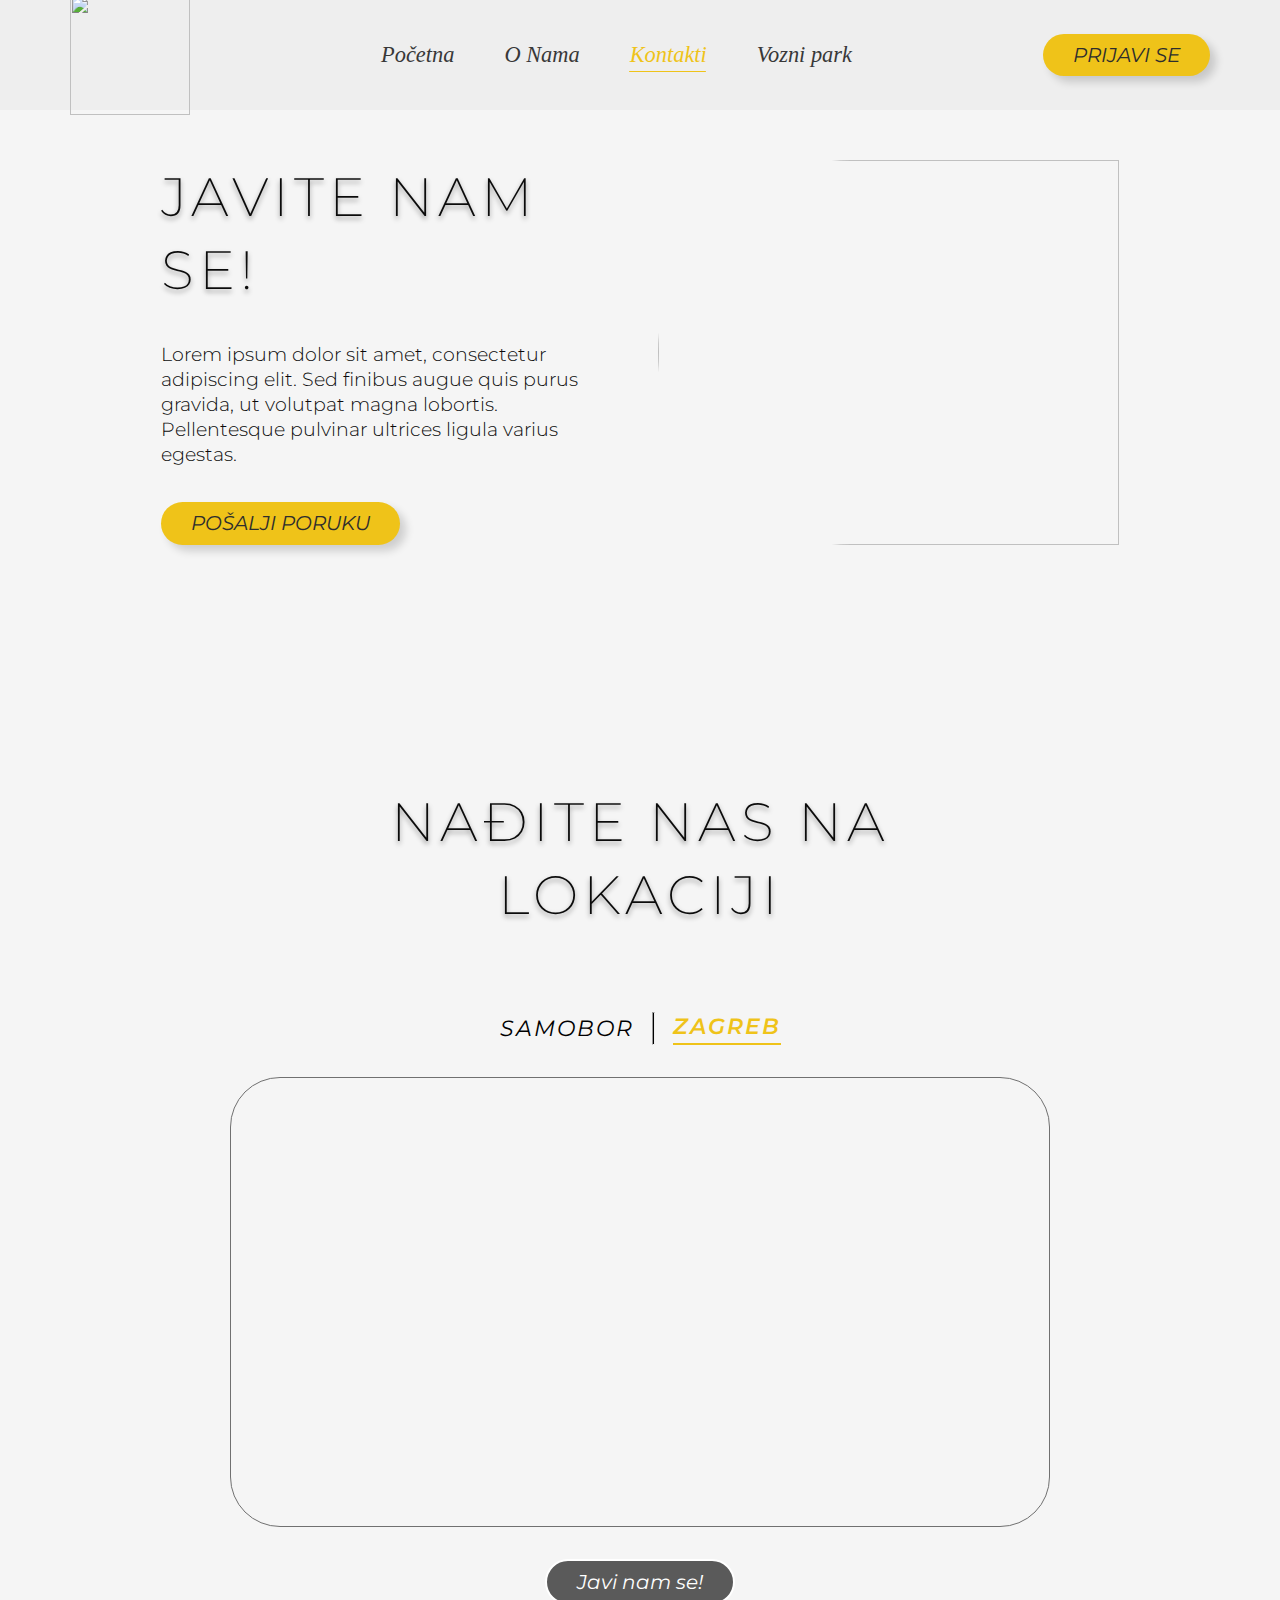
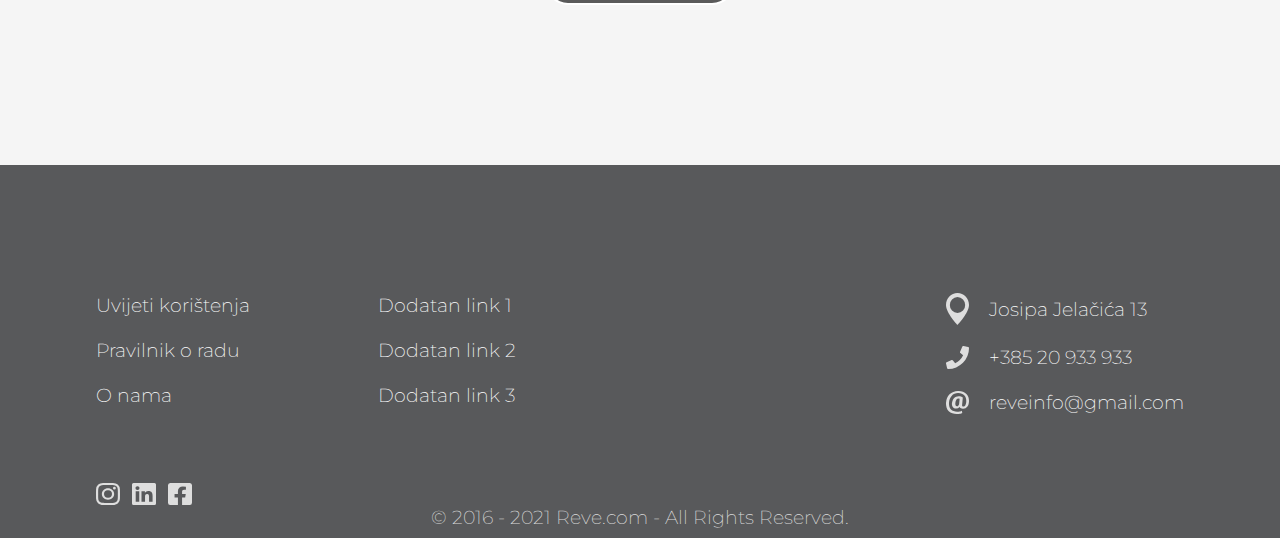
==== kontakt.html @ 5705b97b "Add files via upload" ====
<html lang="en">
<head>
    <meta charset="UTF-8">
    <meta http-equiv="X-UA-Compatible" content="IE=edge">
    <meta name="viewport" content="width=device-width, initial-scale=1.0">
    <title>Document</title>
    <link rel="stylesheet" href="css/style.css">
    <link rel="preconnect" href="https://fonts.googleapis.com">
    <link rel="preconnect" href="https://fonts.gstatic.com" crossorigin>
    <link href="https://fonts.googleapis.com/css2?family=Montserrat:ital,wght@0,300;0,400;0,500;1,200;1,300;1,400;1,500&display=swap" rel="stylesheet">
    <script src="https://ajax.googleapis.com/ajax/libs/jquery/3.5.1/jquery.min.js"></script>
</head>
<body>




<!-- DESKTOP NAVIGATION-->

    <header>
        <a href="index.html"><img src="Slike/LogoYellow.svg" class="logo" alt=""></a>
        <ul class="hide-for-tablet">
            <li><a href="index.html">Početna</a></li>
            <li><a href="oNama.html">O Nama</a></li>
            <li><a href="kontakt.html" class="active">Kontakti</a></li>
            <li><a href="vozniPark.html">Vozni park</a></li>
           
        </ul>
        <a class="mainCta hide-for-tablet" id="prijaviSeButton" href="#">Prijavi se</a>


    </header>
    <div id="btnHamburger" class="hamburgerMenu hide-for-desktop">
        <span></span>
        <span></span>
        <span></span>
    </div>


<!--  MOBILE NAVIGATION -->



    <!--  HAMBURGER MENU STYLE -->


    <div class="backgroundMobileMenu hide-for-desktop">
        <div>
            <ul class="mobileNav">
                <li><a href="index.html">Početna</a></li>
                <li><a href="oNama.html">O Nama</a></li>
                <li><a href="kontakt.html">Kontakti</a></li>
                <li><a href="vozniPark.html">Vozni park</a></li>
                <li><a href="prijaviSe.html">Prijavi se</a></li>
            </ul>
        </div>
    </div>

    <div class="darkOverlay"></div>

    <div class="heroContainer">
        <div class="heroContainer__text">
            <h1 class="velikiEkran">JAVITE NAM SE!
                </h1>

                <h1 class="maliEkran">JAVITE NAM SE!
                    </h1>
    
                <p>Lorem ipsum dolor sit amet, consectetur adipiscing elit. 
                Sed finibus augue quis purus gravida, ut volutpat magna lobortis.
                Pellentesque pulvinar ultrices ligula varius egestas. </p>
    
                <button class="mainCta poruka">Pošalji poruku</button>
        </div>
        <div class="heroContainerImage">
            <div class="heroContainer__image">
                <img src="Slike/kontaktPageImg.svg" alt="">
            </div>
        </div>

    </div> 



<div class="porukaForm">

    <button class="formCloseButton">
        <div class="formCloseButton__line formCloseButton__line--first"></div>
    
        <div class="formCloseButton__line formCloseButton__line--second"></div>
    </button>

    <h2>Pošalji nam poruku</h2>

    <form class="porukaForm__info" action="" method="POST">
        <div class="formGroup">
            <div>
                <input type="text" placeholder="Ime i prezime" id="firstName" name="firstName">
            </div>
    
            <div>
                <input type="email" placeholder="E-mail" id="email" name="Email">
            </div>
            <div>
                <input type="phoneNumber" placeholder="Broj mobitela" id="brojMobitela" name="brojMobitela">
            </div>
        </div>

        <div class="formGroup">
            <textarea name="message" placeholder="Poruka" id="" cols="20" rows="8"></textarea>
        </div>   
    </form>
    <p>Naš Tim će ti odgovoriti u roku 24 sata!</p>
    <a href=""><button class="mainCta">Pošalji</button></a>


</div>





    <div class="content">

        <h1 class="headerContent">NAĐITE NAS NA 
           <br>LOKACIJI</br></h1>
    
            <div class="locationButtons">
                <button class="locButton" id="samoborButton">SAMOBOR</button>
                <hr>
    
                <button class="locButton active" id="zagrebButton">ZAGREB</button>
            </div>
    
            <div class="map">
            <div id="samoborMap"> 
                <iframe src="https://www.google.com/maps/embed?pb=!1m18!1m12!1m3!1d89004.46456508526!2d15.638116497264134!3d45.80345690383869!2m3!1f0!2f0!3f0!3m2!1i1024!2i768!4f13.1!3m3!1m2!1s0x4765cade0a424095%3A0x400ad50862bb750!2sSamobor!5e0!3m2!1sen!2shr!4v1632937053299!5m2!1sen!2shr" width="100%" height="100%" style="border:0;" allowfullscreen="" loading="lazy"></iframe>
            </div>
            <div id="zagrebMap"> 
                <iframe src="https://www.google.com/maps/embed?pb=!1m18!1m12!1m3!1d177891.77679597988!2d15.824248265386561!3d45.84011036381783!2m3!1f0!2f0!3f0!3m2!1i1024!2i768!4f13.1!3m3!1m2!1s0x4765d692c902cc39%3A0x3a45249628fbc28a!2sZagreb!5e0!3m2!1sen!2shr!4v1632937194434!5m2!1sen!2shr" width="100%" height="100%" style="border:0;" allowfullscreen="" loading="lazy"></iframe>
            </div>
            </div>
   
                <button class="darkBtn poruka">Javi nam se!
    
                </button>
                        
    </div>



<div class="prijavaForm">

    <button class="formCloseButton">
        <div class="formCloseButton__line formCloseButton__line--first"></div>
    
        <div class="formCloseButton__line formCloseButton__line--second"></div>
    </button>

    <h1>PRIJAVI SE</h1>
    <p>U samo 2 minute</p>

    <form class="prijavaForm__form" action="" method="POST">
        <div class="formGroup">
            <input type="text" placeholder="Ime i prezime" id="firstName" name="firstName">
        </div>

        <div class="formGroup">
            <input type="email" placeholder="E-mail" id="email" name="Email">
        </div>

        <div class="formGroup">
            <textarea name="message" placeholder="Poruka" id="" cols="20" rows="6"></textarea>
        </div>
        <a href=""><button class="mainCta">Prijavi se</button></a>
    </form>


</div>
    
    
    


<footer class="footer">
    <img src="Slike/LogoReve-sivaSlova.svg" class="footerLogo" alt="">
    <div class="adresa">Josipa jelaćića 13</div>
    <div class="footer__top">
        <div class="footer__top__leftSide">
            <ul class="links">
                <li><a href="uvjetiKoristenja.html">Uvijeti korištenja</a></li>
                <li><a href="pravilnikORadu.html">Pravilnik o radu</a></li>
                <li><a href="oNama.html">O nama</a></li>
            </ul>
            <ul class="dodatniLinkovi">
                <li><a href="">Dodatan link 1</a></li>
                <li><a href="">Dodatan link 2</a></li>
                <li><a href="">Dodatan link 3</a></li>
            </ul>
        </div>

        <div class="footer__top__rightSide">
            <ul class="info">
                <li class="dodatniLinkovi">
                    <a href="https://www.google.com/maps/place/Ul.+bana+Josipa+Jela%C4%8Di%C4%87a+13,+10430,+Samobor/data=!4m2!3m1!1s0x4765cbf91024edfb:0xdd597de5a7063467?sa=X&ved=2ahUKEwjysNHrgcXzAhUHHxoKHdODCRUQ8gF6BAgUEAE" target=”_blank” >
                        <img src="Slike/LocationIcon.svg" alt="">
                        
                        <span>Josipa Jelačića 13</span>
                     </a>
                </li>

                <li>
                    <a href="https://wa.me/385913311806" target=”_blank”>
                        <img src="Slike/PhoneIcon.svg" alt="">
                        <span>+385 20 933 933</span> 
                    </a>
                </li>

                <li>
                    <a href="mailto:reveinfo@gmail.com" target=”_blank”>
                        <img src="Slike/MailIcon.svg" alt="">
                        <span>reveinfo@gmail.com</span>   
                    </a>
                </li>
            </ul>
        </div>


    </div>


    <div class="footer__bottom">
        <div class="socials">
            <a href="">
                <img src="Slike/InstagramIcon.svg" alt="">
            </a>
            <a href="">
                <img src="Slike/LinkedInIcon.svg" alt="">
            </a>
            <a href="">
                <img src="Slike/FacebookIcon.svg" alt="">
            </a>
        </div>
        <div class="copyright">
            <span>© 2016 - 2021 Reve.com - All Rights Reserved.</span>
        </div>

    </div>


</footer>

    <script src="prijava.js"></script>
    <script src="script.js"></script>
    <script src="location.js"></script>

    </body>
---- css/style.css ----
@charset "UTF-8";
:root {
  --fs-xl: clamp(3rem, 6vw + 1rem, 7.8rem);
  --fs-lg: clamp(1.5rem, 3vw + 1rem, 4.8rem);
  --fs: (3rem, 8vw + 1rem, 5rem);
  --fs-600: 3.5rem;
  --fs-500: 2.3rem;
  --fs-400:1.4rem;
  --fs-300:1.2rem;
}

@media (max-width: 63.9375em) {
  :root {
    --fs-600: 2.5rem;
    --fs-500: 2rem;
    --fs-400:1.2rem;
    --fs-300:0.8rem;
  }
}

@media (max-width: 39.9375em) {
  :root {
    --fs-600: 2.1rem;
    --fs-500: 1.7rem;
    --fs-400:1.1rem;
    --fs-300:0.7rem;
  }
}

* {
  padding: 0;
  margin: 0;
  vertical-align: baseline;
  line-height: 1.3;
  -webkit-box-sizing: border-box;
          box-sizing: border-box;
  scroll-behavior: smooth;
  font-family: "Montserrat", sans-serif;
}

body, html {
  width: 100%;
  height: 100%;
  margin: 0px;
  padding: 0px;
  background-color: #f5f5f5;
}

body.noscroll, html.noscroll {
  overflow: hidden;
}

a, a:visited, a:hover {
  text-decoration: none;
  cursor: pointer;
}

.flex {
  display: -webkit-box;
  display: -ms-flexbox;
  display: flex;
}

.flex-jc-sb {
  -webkit-box-pack: justify;
      -ms-flex-pack: justify;
          justify-content: space-between;
}

.flex-jc-e {
  -webkit-box-pack: space-evenly;
      -ms-flex-pack: space-evenly;
          justify-content: space-evenly;
}

.flex-jc-c {
  -webkit-box-pack: center;
      -ms-flex-pack: center;
          justify-content: center;
}

.flex-ai-c {
  -webkit-box-align: center;
      -ms-flex-align: center;
          align-items: center;
}

@media (max-width: 39.9375em) {
  .hide-for-mobile {
    display: none;
  }
}

@media (max-width: 63.9375em) {
  .hide-for-tablet {
    display: none;
  }
}

@media (min-width: 64em) {
  .hide-for-desktop {
    display: none;
  }
}

.bMg {
  margin-top: 20px;
  margin-bottom: 120px;
}

@media (max-width: 39.9375em) {
  .bMg {
    margin-bottom: 80px;
  }
}

.mainCta, .altCta {
  text-transform: uppercase;
  font-size: clamp(0.7rem, 1.6vw, 1.4rem);
  font-style: italic;
  border-radius: 50px;
  padding: 8px 30px 8px 30px;
  font-weight: 400;
  text-align: center;
  -webkit-box-shadow: 6px 6px 8px rgba(0, 0, 0, 0.16);
          box-shadow: 6px 6px 8px rgba(0, 0, 0, 0.16);
  border-width: 0;
}

@media (max-width: 39.9375em) {
  .mainCta, .altCta {
    margin: auto;
    min-width: 180px;
  }
}

.mainCta {
  color: #2d2d2d;
  background-color: #EFC319;
  cursor: pointer;
}

.mainCta:hover {
  background-color: #d3aa09;
}

.altCta {
  color: white;
  background-color: rgba(0, 0, 0, 0.315);
  cursor: pointer;
}

.altCta:hover {
  background-color: rgba(0, 0, 0, 0.534);
}

.textAlignCenter {
  text-align: center;
  margin: 40px auto;
  width: 80ch;
  letter-spacing: 1.6;
  line-height: 1.6;
  font-style: italic;
  font-size: var(--fs-300);
}

@media (max-width: 63.9375em) {
  .textAlignCenter {
    width: initial;
    margin: 2rem 4rem;
  }
}

@media (max-width: 39.9375em) {
  .textAlignCenter {
    margin: 2rem 2rem;
  }
}

.darkOverlay {
  position: fixed;
  top: 0;
  left: 0;
  width: 100vw;
  height: 500vh;
  background-color: rgba(0, 0, 0, 0.474);
  z-index: 4;
  display: none;
}

.devider {
  width: 80%;
  display: block;
  margin-left: auto;
  margin-right: auto;
}

@media (max-width: 39.9375em) {
  .devider {
    display: none;
  }
}

#deviderLine {
  margin-top: 50px;
}

.backgroundAnimation {
  position: fixed;
  height: 200vh;
  width: 100vw;
  top: 0;
  left: 0;
  background-color: #eeeeee;
  -webkit-animation: opacity 2.8s forwards;
          animation: opacity 2.8s forwards;
  z-index: 6;
  -webkit-transition: ease-in-out;
  transition: ease-in-out;
}

@-webkit-keyframes opacity {
  80% {
    opacity: 0.99;
  }
  100% {
    opacity: 0;
    visibility: hidden;
  }
}

@keyframes opacity {
  80% {
    opacity: 0.99;
  }
  100% {
    opacity: 0;
    visibility: hidden;
  }
}

.logoAnimation {
  position: fixed;
  width: 70vw;
  top: 50%;
  left: 50%;
  -webkit-transform: translate(-50%, -50%);
          transform: translate(-50%, -50%);
  -webkit-animation: logoAnimation 2.6s forwards ease-in-out;
          animation: logoAnimation 2.6s forwards ease-in-out;
  z-index: 7;
}

@-webkit-keyframes logoAnimation {
  60% {
    width: 70vw;
    top: 50%;
    left: 50%;
    -webkit-transform: translate(-50%, -50%);
            transform: translate(-50%, -50%);
    opacity: 0.9;
  }
  99% {
    -webkit-transform: none;
            transform: none;
  }
  100% {
    width: clamp(5rem, 16vw, 7rem);
    top: 0em;
    left: 100px;
    opacity: 0;
  }
}

@keyframes logoAnimation {
  60% {
    width: 70vw;
    top: 50%;
    left: 50%;
    -webkit-transform: translate(-50%, -50%);
            transform: translate(-50%, -50%);
    opacity: 0.9;
  }
  99% {
    -webkit-transform: none;
            transform: none;
  }
  100% {
    width: clamp(5rem, 16vw, 7rem);
    top: 0em;
    left: 100px;
    opacity: 0;
  }
}

.logoAnimation2 {
  position: relative;
  width: clamp(6rem, 16vw, 7.5rem);
  -webkit-animation: logoAnimation2 2.6s forwards ease;
          animation: logoAnimation2 2.6s forwards ease;
  opacity: 0;
  -webkit-transition: 0.6s;
  transition: 0.6s;
}

@-webkit-keyframes logoAnimation2 {
  90% {
    opacity: 0.01;
  }
  100% {
    opacity: 1;
  }
}

@keyframes logoAnimation2 {
  90% {
    opacity: 0.01;
  }
  100% {
    opacity: 1;
  }
}

.has-fade {
  visibility: hidden;
}

@-webkit-keyframes fade-in {
  from {
    visibility: hidden;
    opacity: 0;
  }
  1% {
    visibility: visible;
    opacity: 0;
  }
  to {
    visibility: visible;
    opacity: 1;
  }
}

@keyframes fade-in {
  from {
    visibility: hidden;
    opacity: 0;
  }
  1% {
    visibility: visible;
    opacity: 0;
  }
  to {
    visibility: visible;
    opacity: 1;
  }
}

.fade-in {
  -webkit-animation: fade-in 300ms ease-in-out forwards;
          animation: fade-in 300ms ease-in-out forwards;
}

@-webkit-keyframes fade-out {
  from {
    visibility: visible;
    opacity: 1;
  }
  99% {
    opacity: 0;
    visibility: visible;
  }
  to {
    opacity: 0;
    visibility: hidden;
  }
}

@keyframes fade-out {
  from {
    visibility: visible;
    opacity: 1;
  }
  99% {
    opacity: 0;
    visibility: visible;
  }
  to {
    opacity: 0;
    visibility: hidden;
  }
}

.fade-out {
  -webkit-animation: fade-out 300ms ease-in-out forwards;
          animation: fade-out 300ms ease-in-out forwards;
}

.progress {
  background: rgba(255, 255, 255, 0.1);
  -webkit-box-pack: start;
      -ms-flex-pack: start;
          justify-content: flex-start;
  -webkit-box-align: center;
      -ms-flex-align: center;
          align-items: center;
  border-radius: 50px;
  top: 85%;
  left: 50%;
  -webkit-transform: translate(-50%, -50%);
          transform: translate(-50%, -50%);
  position: fixed;
  -webkit-animation: load2 2s normal forwards;
          animation: load2 2s normal forwards;
  display: -webkit-box;
  display: -ms-flexbox;
  display: flex;
  height: 7px;
  width: 50vw;
  z-index: 1000;
  display: block;
}

@media (max-width: 39.9375em) {
  .progress {
    top: 65%;
    width: 70vw;
  }
}

.progress-value {
  -webkit-animation: load 2s normal forwards;
          animation: load 2s normal forwards;
  -webkit-box-shadow: 0 10px 40px -10px #fff;
          box-shadow: 0 10px 40px -10px #fff;
  border-radius: 50px;
  background: #EFC319;
  height: 7px;
  width: 0;
}

@-webkit-keyframes load {
  0% {
    width: 0;
    display: none;
  }
  1% {
    display: block;
  }
  80% {
    opacity: 0.8;
  }
  90% {
    width: 100%;
    opacity: 0;
  }
  100% {
    display: none;
    opacity: 0;
  }
}

@keyframes load {
  0% {
    width: 0;
    display: none;
  }
  1% {
    display: block;
  }
  80% {
    opacity: 0.8;
  }
  90% {
    width: 100%;
    opacity: 0;
  }
  100% {
    display: none;
    opacity: 0;
  }
}

@-webkit-keyframes load2 {
  0% {
    display: none;
    opacity: 1;
  }
  1% {
    display: block;
  }
  90% {
    opacity: 0.8;
  }
  100% {
    display: none;
    opacity: 0;
  }
}

@keyframes load2 {
  0% {
    display: none;
    opacity: 1;
  }
  1% {
    display: block;
  }
  90% {
    opacity: 0.8;
  }
  100% {
    display: none;
    opacity: 0;
  }
}

.mobileNav {
  display: none;
  position: fixed;
  text-align: center;
  top: 55%;
  left: 0%;
  -webkit-transform: translate(-50%, -50%);
          transform: translate(-50%, -50%);
  z-index: 5;
  text-align: left;
  -webkit-box-pack: center;
      -ms-flex-pack: center;
          justify-content: center;
  -webkit-animation: mobileMenu 0.6s normal forwards;
          animation: mobileMenu 0.6s normal forwards;
}

@-webkit-keyframes mobileMenu {
  0% {
    left: 0%;
  }
  100% {
    left: 50%;
  }
}

@keyframes mobileMenu {
  0% {
    left: 0%;
  }
  100% {
    left: 50%;
  }
}

.mobileNav a:-webkit-any-link {
  color: #383838;
}

.mobileNav li {
  margin-bottom: 2rem;
  font-size: var(--fs-500);
  list-style-type: none;
  position: relative;
  font-style: italic;
}

.content {
  position: relative;
  margin: 10rem 0px;
  color: #0B0B0B;
}

@media (max-width: 63.9375em) {
  .content {
    margin-bottom: 4rem;
  }
}

@media (max-width: 39.9375em) {
  .content {
    margin-bottom: 3.5rem;
  }
}

.content h1, .content h3 {
  margin-left: auto;
  margin-right: auto;
  text-align: center;
}

.content h1 {
  font-size: var(--fs-lg);
  line-height: 1.35;
  letter-spacing: 5;
  font-weight: 200;
  text-shadow: 0px 3px 5px rgba(0, 0, 0, 0.418);
  color: #0B0B0B;
}

@media (max-width: 39.9375em) {
  .content h1 {
    font-size: var(--fs-600);
    text-align: center;
    padding: 0px 20px;
  }
}

.content h3 {
  font-size: var(--fs-300);
  font-weight: 400;
  font-style: italic;
  text-transform: uppercase;
}

@media (max-width: 39.9375em) {
  .content .maxChar {
    max-width: 12ch;
    padding: 0 20px;
  }
}

.content .curved {
  position: relative;
}

.content .curved button {
  position: absolute;
  top: 75%;
  left: 50%;
  -webkit-transform: translate(-50%, -50%);
          transform: translate(-50%, -50%);
  z-index: 1;
  color: white;
  background-color: rgba(0, 0, 0, 0.115);
  border: 2px solid white;
  text-transform: uppercase;
  font-size: clamp(0.7rem, 1.6vw, 1.4rem);
  font-style: italic;
  font-weight: 400;
  border-radius: 50px;
  padding: 8px 30px 8px 30px;
  cursor: pointer;
}

.content .curved button:hover {
  background-color: rgba(0, 0, 0, 0.322);
}

@media (max-width: 39.9375em) {
  .content .curved button {
    top: initial;
    bottom: 10px;
    width: 180px;
  }
}

.content .curved svg {
  display: block;
}

@media (max-width: 39.9375em) {
  .content .curved svg {
    display: none;
  }
}

.content .curved .rotatedWeave {
  -webkit-transform: rotate(180deg);
          transform: rotate(180deg);
}

.content .curved .pogodnosti {
  background-color: #EFC319;
}

@media (max-width: 39.9375em) {
  .content .curved .pogodnosti {
    background-color: white;
  }
}

.content .curved .pogodnosti__card {
  width: 23%;
  display: -webkit-box;
  display: -ms-flexbox;
  display: flex;
  -webkit-box-orient: vertical;
  -webkit-box-direction: normal;
      -ms-flex-direction: column;
          flex-direction: column;
  margin-top: -25%;
}

@media (max-width: 63.9375em) {
  .content .curved .pogodnosti__card {
    margin-right: 30px;
    margin-left: 30px;
  }
}

@media (max-width: 39.9375em) {
  .content .curved .pogodnosti__card {
    width: 100%;
    padding: 60px 60px;
    margin: 0 auto;
  }
}

.content .curved .pogodnosti__card img {
  width: 100%;
  margin-left: auto;
  margin-right: auto;
  border-radius: 50px;
  cursor: pointer;
}

.content .curved .pogodnosti__card .text {
  width: 100%;
  color: #0B0B0B;
}

@media (max-width: 39.9375em) {
  .content .curved .pogodnosti__card .text {
    margin-bottom: 40px;
  }
}

.content .curved .pogodnosti__card .text h5 {
  margin: 20px 0px;
  font-weight: 500;
  font-style: italic;
  font-size: clamp(1.2rem, 2.3vw, 2.3rem);
}

@media (max-width: 39.9375em) {
  .content .curved .pogodnosti__card .text h5 {
    margin: 10px 10px 20px 10px;
  }
}

.content .curved .pogodnosti__card .text p {
  font-size: clamp(0.8rem, 1.8vw, 1.8rem);
  font-weight: 300;
}

.content .curved .pogodnosti__card .text h5, .content .curved .pogodnosti__card .text p {
  text-align: center;
  margin-left: auto;
  margin-right: auto;
}

@media (max-width: 39.9375em) {
  .content .curved .pogodnosti > :nth-child(1) {
    background-color: #EFC319;
  }
}

@media (max-width: 39.9375em) {
  .content .curved .pogodnosti > :nth-child(2) {
    background-color: white;
  }
}

@media (max-width: 39.9375em) {
  .content .curved .pogodnosti > :nth-child(3) {
    background-color: #96AFC1;
  }
}

.content .container {
  display: -webkit-box;
  display: -ms-flexbox;
  display: flex;
  -webkit-box-pack: space-evenly;
      -ms-flex-pack: space-evenly;
          justify-content: space-evenly;
  width: 100%;
  padding: 0 80px;
}

@media (max-width: 63.9375em) {
  .content .container {
    padding: 0px 0px;
  }
}

@media (max-width: 39.9375em) {
  .content .container {
    -webkit-box-orient: vertical;
    -webkit-box-direction: normal;
        -ms-flex-direction: column;
            flex-direction: column;
    padding: 0px 0px;
  }
}

.content .container .box {
  width: 40%;
  margin-top: 2rem;
  position: relative;
  cursor: pointer;
}

.content .container .box img {
  border-radius: 40px;
}

.content .container .box::after {
  content: "";
  position: absolute;
  display: block;
  width: 100%;
  top: 0;
  left: 0;
  right: 0;
  bottom: 0;
  background-color: rgba(0, 0, 0, 0.5);
  border-radius: 40px;
}

.content .container .box .textOverlay {
  position: absolute;
  display: block;
  width: 100%;
  height: 35%;
  top: 50%;
  left: 50%;
  background-color: rgba(0, 0, 0, 0.36);
  -webkit-transform: translate(-50%, -50%);
          transform: translate(-50%, -50%);
}

.content .container .box h2 {
  position: absolute;
  top: 50%;
  left: 50%;
  -webkit-transform: translate(-50%, -50%);
          transform: translate(-50%, -50%);
  color: white;
  font-style: italic;
  font-size: var(--fs-600);
  width: 100%;
  font-weight: 400;
  text-align: center;
  z-index: 1;
}

@media (max-width: 39.9375em) {
  .content .container .box {
    margin: auto;
    width: 80%;
    margin-top: auto;
  }
  .content .container .box:nth-child(2) {
    margin-top: 2rem;
  }
}

.content .container .box img {
  width: 100%;
}

.content .locationButtons {
  text-align: center;
  display: -webkit-box;
  display: -ms-flexbox;
  display: flex;
  -webkit-box-orient: horizontal;
  -webkit-box-direction: normal;
      -ms-flex-direction: row;
          flex-direction: row;
  -webkit-box-pack: center;
      -ms-flex-pack: center;
          justify-content: center;
  margin-top: 80px;
}

.content .locationButtons hr {
  width: 3px;
  background-color: black;
}

.content .locationButtons .locButton {
  border: none;
  margin-left: 18px;
  margin-right: 18px;
  font-size: var(--fs-400);
  background-color: #f5f5f5;
  font-style: italic;
  letter-spacing: 2;
  cursor: pointer;
}

.content .locationButtons .active {
  color: #EFC319;
  font-weight: 600;
  padding-bottom: 2px;
  border-bottom: 2px solid #EFC319;
}

.content .darkBtn {
  color: white;
  display: block;
  background-color: #5A5A5A;
  border: 2px solid white;
  font-size: clamp(0.7rem, 1.6vw, 1.4rem);
  font-style: italic;
  font-weight: 400;
  border-radius: 50px;
  padding: 8px 30px 8px 30px;
  margin-top: 2rem;
  margin-right: auto;
  margin-left: auto;
  cursor: pointer;
}

.content .darkBtn:hover {
  background-color: #8f8f8f;
}

.map {
  width: 64vw;
  height: 50vh;
  margin-right: auto;
  margin-left: auto;
  border: 1px solid #707070;
  border-radius: 50px;
  margin-top: 2rem;
}

@media (max-width: 63.9375em) {
  .map {
    width: 90%;
  }
}

.map iframe {
  border-radius: 50px;
}

.map #samoborMap {
  display: none;
  cursor: pointer;
}

.map #zagrebMap {
  display: block;
  cursor: pointer;
}

.linije {
  position: relative;
  display: block;
  width: 100%;
  height: 10vh;
  z-index: -1;
}

@media (max-width: 39.9375em) {
  .linije {
    display: none;
  }
}

.linije img {
  position: absolute;
  width: 80%;
  left: -550px;
  top: -400px;
}

@media (max-width: 63.9375em) {
  .linije img {
    top: -120px;
    left: -150px;
  }
}

.linesOnSide {
  display: -webkit-box;
  display: -ms-flexbox;
  display: flex;
  -webkit-box-align: center;
      -ms-flex-align: center;
          align-items: center;
  color: #0B0B0B;
}

.linesOnSide:before, .linesOnSide:after {
  -webkit-box-flex: 1;
      -ms-flex: 1;
          flex: 1;
  height: 2px;
  content: "";
  background-color: #0B0B0B;
}

.linesOnSide:before {
  margin-right: 75px;
}

.linesOnSide:after {
  margin-left: 75px;
}

.prijaviSeContainer {
  width: 100%;
  padding-top: 7vh;
}

header {
  position: fixed;
  top: 0;
  left: 0;
  width: 100%;
  display: -webkit-box;
  display: -ms-flexbox;
  display: flex;
  -webkit-box-pack: justify;
      -ms-flex-pack: justify;
          justify-content: space-between;
  -webkit-box-align: center;
      -ms-flex-align: center;
          align-items: center;
  padding: 5px 70px;
  background: #eeeeee;
  z-index: 3;
  height: 110px;
  -webkit-transition: 0.3s ease-in-out;
  transition: 0.3s ease-in-out;
}

@media (max-width: 39.9375em) {
  header {
    padding: 5px 40px;
    height: 70px;
  }
}

header.sticky {
  -webkit-transition: 0.3s ease-in-out;
  transition: 0.3s ease-in-out;
  height: 90px;
}

@media (max-width: 39.9375em) {
  header.sticky {
    height: 70px;
    padding: 0px 40px;
  }
}

header .logo {
  position: relative;
  width: clamp(6rem, 16vw, 7.5rem);
}

header ul {
  position: relative;
  display: -webkit-box;
  display: -ms-flexbox;
  display: flex;
  -webkit-box-pack: center;
      -ms-flex-pack: center;
          justify-content: center;
  -webkit-box-align: center;
      -ms-flex-align: center;
          align-items: center;
}

header ul li {
  position: relative;
  list-style: none;
}

header ul li a {
  position: relative;
  margin: 0 25px;
  font-family: "Merriweather", serif;
  font-style: italic;
  font-weight: 300;
  color: #383838;
  font-size: var(--fs-400);
}

header ul li a:hover {
  color: #EFC319;
  font-weight: 400;
}

header ul li a::after {
  content: '';
  position: absolute;
  left: 0;
  bottom: -5px;
  width: 100%;
  height: 1.6px;
  background: #EFC319;
  -webkit-transform: scaleX(0);
  transform: scaleX(0);
  -webkit-transform-origin: right;
  transform-origin: right;
  -webkit-transition: -webkit-transform 300ms ease-in;
  transition: -webkit-transform 300ms ease-in;
  transition: transform 300ms ease-in;
  transition: transform 300ms ease-in, -webkit-transform 300ms ease-in;
  border-radius: 1rem;
}

header ul li a:hover::after {
  -webkit-transform: scaleX(1);
  transform: scaleX(1);
  -webkit-transform-origin: left;
  transform-origin: left;
}

header ul .active {
  color: #EFC319;
  font-weight: 500;
  position: relative;
}

header ul .active::after {
  content: '';
  position: absolute;
  left: -1px;
  bottom: -5px;
  width: 100%;
  height: 1.6px;
  background: #EFC319;
  -webkit-transform: scaleX(1);
  transform: scaleX(1);
  -webkit-transform-origin: right;
  transform-origin: right;
  -webkit-transition: -webkit-transform 300ms ease-in;
  transition: -webkit-transform 300ms ease-in;
  transition: transform 300ms ease-in;
  transition: transform 300ms ease-in, -webkit-transform 300ms ease-in;
  border-radius: 1rem;
}

.hamburgerMenu {
  position: fixed;
  right: 5.5rem;
  top: 2.8rem;
  z-index: 5;
}

@media (max-width: 39.9375em) {
  .hamburgerMenu {
    top: 1.5rem;
    right: 2.5rem;
    -webkit-transition: 0.3s ease;
    transition: 0.3s ease;
  }
}

.hamburgerMenu > span {
  display: block;
  width: 35px;
  height: 3px;
  background-color: black;
  margin: 5px auto;
  -webkit-transition: all 0.3s ease-in-out;
  transition: all 0.3s ease-in-out;
}

.scrolled {
  top: 35px;
  right: 80px;
  -webkit-transition: 0.3s ease-in-out;
  transition: 0.3s ease-in-out;
}

@media (max-width: 39.9375em) {
  .scrolled {
    top: 1.5rem;
    right: 2.5rem;
    -webkit-transition: 0.3s ease;
    transition: 0.3s ease;
  }
}

.isActive > span:first-child {
  -webkit-transform: translateY(8px) rotate(45deg);
  transform: translateY(8px) rotate(45deg);
}

.isActive > span:nth-child(2) {
  opacity: 0;
}

.isActive > span:last-child {
  -webkit-transform: translateY(-8px) rotate(-45deg);
  transform: translateY(-8px) rotate(-45deg);
}

.backgroundMobileMenu {
  position: fixed;
  top: 0;
  left: 0;
  width: 100%;
  height: 500vh;
  background-color: #ffd518;
  z-index: 4;
  display: none;
}

.banner {
  width: 100%;
  height: auto;
  position: relative;
  text-align: center;
  -webkit-box-align: center;
      -ms-flex-align: center;
          align-items: center;
  display: -webkit-box;
  display: -ms-flexbox;
  display: flex;
  -webkit-box-orient: vertical;
  -webkit-box-direction: normal;
      -ms-flex-direction: column;
          flex-direction: column;
  -webkit-box-pack: center;
      -ms-flex-pack: center;
          justify-content: center;
  padding: 200px 0px 0px 0px;
  background-color: #8585851e;
}

@media (max-width: 39.9375em) {
  .banner {
    padding: 120px 0 0 0;
  }
}

.banner h1, .banner p {
  position: relative;
  z-index: 1;
  color: #0B0B0B;
  font-weight: 500;
}

.banner h1 {
  padding: 0 15px;
  font-size: var(--fs-xl);
}

.banner #yellowText {
  color: #EFC319;
  line-height: 1;
}

.banner p {
  margin: 40px 0 40px 0;
  font-size: var(--fs-300);
  line-height: 1.9;
  letter-spacing: 1.8;
  font-weight: 400;
  width: 80%;
}

.banner div {
  width: 40%;
  display: -webkit-box;
  display: -ms-flexbox;
  display: flex;
  -ms-flex-pack: distribute;
      justify-content: space-around;
  margin: 0 auto;
  position: relative;
  z-index: 1;
}

@media (max-width: 39.9375em) {
  .banner div {
    width: 100%;
  }
}

@media (max-width: 39.9375em) {
  .banner div a {
    margin-bottom: 6px;
  }
}

@media (max-width: 39.9375em) {
  .banner div {
    -webkit-box-orient: vertical;
    -webkit-box-direction: normal;
        -ms-flex-direction: column;
            flex-direction: column;
  }
}

.weave {
  display: relative;
  -webkit-transform: rotate(180deg);
          transform: rotate(180deg);
}

.prijava {
  padding: 20vh 10vw 15vh 10vw;
  background-color: #D9D9D9;
  position: relative;
  display: -webkit-box;
  display: -ms-flexbox;
  display: flex;
  -webkit-box-orient: horizontal;
  -webkit-box-direction: normal;
      -ms-flex-direction: row;
          flex-direction: row;
  -webkit-box-pack: space-evenly;
      -ms-flex-pack: space-evenly;
          justify-content: space-evenly;
}

@media (max-width: 63.9375em) {
  .prijava {
    padding: 15vh 1.5rem 15vh 1.5rem;
  }
}

@media (max-width: 39.9375em) {
  .prijava {
    -webkit-box-orient: vertical;
    -webkit-box-direction: normal;
        -ms-flex-direction: column;
            flex-direction: column;
  }
}

.prijava__text {
  display: -webkit-box;
  display: -ms-flexbox;
  display: flex;
  -webkit-box-orient: vertical;
  -webkit-box-direction: normal;
      -ms-flex-direction: column;
          flex-direction: column;
  width: 50%;
}

@media (max-width: 63.9375em) {
  .prijava__text {
    width: 45%;
  }
}

@media (max-width: 39.9375em) {
  .prijava__text {
    width: 100%;
  }
}

.prijava__text h1, .prijava__text h5, .prijava__text p {
  text-align: left;
  margin-bottom: 40px;
}

@media (max-width: 39.9375em) {
  .prijava__text h1, .prijava__text h5, .prijava__text p {
    text-align: center;
  }
}

.prijava__text h1 {
  font-size: var(--fs-lg);
  line-height: 1.35;
  letter-spacing: 5;
  font-weight: 300;
}

.prijava__text h5 {
  font-style: italic;
  font-weight: 300;
  font-size: var(--fs-400);
  color: #383838;
}

.prijava__text p {
  font-style: italic;
  font-weight: 100;
}

.prijava__form {
  width: 40%;
}

@media (max-width: 63.9375em) {
  .prijava__form {
    width: 45%;
  }
}

@media (max-width: 39.9375em) {
  .prijava__form {
    width: 90%;
    margin-left: auto;
    margin-right: auto;
  }
}

.prijava__form .formGroup {
  width: 100%;
  margin-bottom: 30px;
  border-radius: 10px;
  -webkit-box-shadow: 0px 0px 4px rgba(0, 0, 0, 0.226);
          box-shadow: 0px 0px 4px rgba(0, 0, 0, 0.226);
}

.prijava__form .formGroup input, .prijava__form .formGroup textarea {
  width: 100%;
  padding: 0.8rem;
  padding-left: 15px;
  border: 1px solid gray;
  color: #383838;
  font-style: italic;
  border-radius: 10px;
  text-transform: uppercase;
}

@media (max-width: 63.9375em) {
  .prijava__form .formGroup input, .prijava__form .formGroup textarea {
    padding: 0.5rem;
    padding-left: 0.8rem;
  }
}

.prijava__form .formGroup textarea {
  resize: vertical;
}

@media (max-width: 39.9375em) {
  .prijava .mainCta {
    width: 60%;
    display: block;
    margin-left: auto;
    margin-right: auto;
  }
}

.porukaForm,
.prijavaForm {
  width: 50%;
  position: fixed;
  top: 50%;
  left: 50%;
  -webkit-transform: translate(-50%, -50%);
          transform: translate(-50%, -50%);
  text-align: center;
  background-color: #F8F8F8;
  border-radius: 30px;
  padding: 3.5rem 1.8rem;
  z-index: 5;
  -webkit-box-shadow: 0px 0px 4px rgba(0, 0, 0, 0.226);
          box-shadow: 0px 0px 4px rgba(0, 0, 0, 0.226);
  display: none;
}

@media (max-width: 63.9375em) {
  .porukaForm,
  .prijavaForm {
    width: 80%;
    padding: 3rem 1rem;
  }
}

@media (max-width: 39.9375em) {
  .porukaForm,
  .prijavaForm {
    width: 90%;
    padding: 4rem 0rem 2rem 0;
  }
}

.porukaForm input, .porukaForm textarea,
.prijavaForm input,
.prijavaForm textarea {
  width: 100%;
  padding: 0.6rem;
  margin-top: 0.8rem;
  margin-bottom: 0.8rem;
  border: 1px solid gray;
  color: #383838;
  font-style: italic;
  border-radius: 10px;
  font-size: var(--fs-300);
  vertical-align: center;
}

.porukaForm .mainCta,
.prijavaForm .mainCta {
  min-width: 40%;
  margin-left: auto;
  margin-right: auto;
  margin-top: 0.8rem;
}

@media (max-width: 39.9375em) {
  .porukaForm .mainCta,
  .prijavaForm .mainCta {
    width: 60%;
    display: block;
  }
}

.porukaForm h2 {
  margin-bottom: 2.8rem;
  font-weight: 300;
  font-size: var(--fs-500);
  font-style: italic;
}

.porukaForm p {
  margin: 2rem 0;
  font-weight: 200;
  font-size: var(--fs-300);
}

.porukaForm__info {
  display: -webkit-box;
  display: -ms-flexbox;
  display: flex;
  -webkit-box-pack: space-evenly;
      -ms-flex-pack: space-evenly;
          justify-content: space-evenly;
}

@media (max-width: 39.9375em) {
  .porukaForm__info {
    -webkit-box-orient: vertical;
    -webkit-box-direction: normal;
        -ms-flex-direction: column;
            flex-direction: column;
  }
}

.porukaForm__info .formGroup {
  width: 40%;
}

@media (max-width: 39.9375em) {
  .porukaForm__info .formGroup {
    width: 85%;
    margin-left: auto;
    margin-right: auto;
  }
}

@media (max-width: 39.9375em) {
  .porukaForm input {
    margin-bottom: 1rem;
  }
}

.porukaForm input#firstName, .porukaForm input#email {
  margin-bottom: 1rem;
}

@media (max-width: 39.9375em) {
  .porukaForm input#firstName, .porukaForm input#email {
    margin-bottom: 1rem;
  }
}

.porukaForm textarea {
  resize: vertical;
}

.prijavaForm {
  width: 50%;
  padding: 3rem 0rem;
  border: 1px solid rgba(0, 0, 0, 0.247);
}

.prijavaForm__form {
  width: 90%;
  margin-left: auto;
  margin-right: auto;
}

@media (max-width: 39.9375em) {
  .prijavaForm__form {
    width: 85%;
  }
}

.prijavaForm h1 {
  text-align: center;
  font-size: var(--fs-500);
  line-height: 1.35;
  letter-spacing: 5;
  font-weight: 200;
  text-shadow: 0px 3px 5px rgba(0, 0, 0, 0.418);
  color: #0B0B0B;
}

.prijavaForm p {
  margin-top: 2rem;
  margin-bottom: 2rem;
}

.formCloseButton {
  /* Reset */
  background-color: transparent;
  border-color: transparent;
  /* Cursor */
  cursor: pointer;
  /* Size */
  height: 24px;
  width: 24px;
  top: 1.2rem;
  left: 1.2rem;
  /* Used to position the inner */
  position: absolute;
}

.formCloseButton__line {
  /* Background color */
  background-color: rgba(0, 0, 0, 0.3);
  /* Position */
  position: absolute;
  /* Size */
  height: 1px;
  width: 100%;
}

.formCloseButton__line--first {
  /* Position */
  left: 0px;
  top: 50%;
  -webkit-transform: translate(0%, -50%) rotate(45deg);
          transform: translate(0%, -50%) rotate(45deg);
  /* Size */
  height: 1px;
  width: 100%;
}

.formCloseButton__line--second {
  /* Position */
  left: 50%;
  top: 0px;
  -webkit-transform: translate(-50%, 0%) rotate(45deg);
          transform: translate(-50%, 0%) rotate(45deg);
  /* Size */
  height: 100%;
  width: 1px;
}

footer {
  background-color: #58595B;
  padding: 8rem 6rem 0.5rem 6rem;
  font-weight: 200;
  font-size: var(--fs-300);
  color: #DADADA;
}

@media (max-width: 63.9375em) {
  footer {
    padding: 4rem 4rem 4rem 4rem;
  }
}

footer .footerlogo {
  display: none;
  margin-left: auto;
  margin-right: auto;
  margin-bottom: 30px;
}

@media (max-width: 39.9375em) {
  footer .footerlogo {
    display: block;
    width: 8rem;
    left: auto;
    right: auto;
  }
}

footer .adresa {
  display: none;
  margin-left: auto;
  margin-right: auto;
  margin-bottom: 50px;
}

@media (max-width: 39.9375em) {
  footer .adresa {
    display: block;
    font-size: var(--fs-400);
    text-align: center;
  }
}

@media (max-width: 63.9375em) {
  footer {
    padding: 6vh 6vh 2vh 6vh;
  }
}

footer ul li {
  list-style: none;
  margin-bottom: 20px;
  vertical-align: center;
  font-size: var(--fs-300);
}

footer ul li:hover a {
  color: #EFC319;
}

footer ul li:hover img {
  -webkit-filter: invert(92%) sepia(21%) saturate(3347%) hue-rotate(344deg) brightness(97%) contrast(94%);
          filter: invert(92%) sepia(21%) saturate(3347%) hue-rotate(344deg) brightness(97%) contrast(94%);
}

footer ul li a {
  text-decoration: none;
  color: white;
}

footer ul li a img {
  -webkit-filter: invert(87%) sepia(17%) saturate(22%) hue-rotate(274deg) brightness(123%) contrast(74%);
          filter: invert(87%) sepia(17%) saturate(22%) hue-rotate(274deg) brightness(123%) contrast(74%);
}

footer ul li span {
  margin-top: auto;
  margin-bottom: auto;
}

footer .footer__top {
  display: -webkit-box;
  display: -ms-flexbox;
  display: flex;
  -webkit-box-pack: justify;
      -ms-flex-pack: justify;
          justify-content: space-between;
  width: 100%;
  margin-bottom: 3rem;
  font-size: var(--fs-300);
}

@media (max-width: 63.9375em) {
  footer .footer__top {
    margin-bottom: 1rem;
  }
}

footer .footer__top__leftSide {
  display: -webkit-box;
  display: -ms-flexbox;
  display: flex;
  -webkit-box-pack: space-evenly;
      -ms-flex-pack: space-evenly;
          justify-content: space-evenly;
}

footer .footer__top__leftSide ul li {
  margin-right: 8rem;
}

@media (max-width: 63.9375em) {
  footer .footer__top__leftSide ul li {
    margin-right: 5rem;
  }
}

@media (max-width: 39.9375em) {
  footer .footer__top__leftSide ul li {
    margin-right: 0;
  }
}

@media (max-width: 39.9375em) {
  footer .footer__top__leftSide .dodatniLinkovi {
    display: none;
  }
}

footer .footer__top__rightSide {
  display: -webkit-box;
  display: -ms-flexbox;
  display: flex;
  -webkit-box-pack: right;
      -ms-flex-pack: right;
          justify-content: right;
}

footer .footer__top__rightSide ul li a {
  display: -webkit-box;
  display: -ms-flexbox;
  display: flex;
  -webkit-box-align: center;
      -ms-flex-align: center;
          align-items: center;
}

footer .footer__top__rightSide ul li a img {
  margin-right: 20px;
}

@media (max-width: 63.9375em) {
  footer .footer__top__rightSide ul li a img {
    margin-right: 10px;
    width: 1rem;
  }
}

@media (max-width: 39.9375em) {
  footer .footer__top__rightSide ul li a img {
    width: 0.7rem;
  }
}

@media (max-width: 39.9375em) {
  footer .footer__top__rightSide .dodatniLinkovi {
    display: none;
  }
}

footer .footer__bottom {
  display: -webkit-box;
  display: -ms-flexbox;
  display: flex;
  -webkit-box-orient: vertical;
  -webkit-box-direction: normal;
      -ms-flex-direction: column;
          flex-direction: column;
}

footer .footer__bottom .socials {
  width: 100%;
  display: -webkit-box;
  display: -ms-flexbox;
  display: flex;
  -webkit-box-orient: horizontal;
  -webkit-box-direction: normal;
      -ms-flex-direction: row;
          flex-direction: row;
  -webkit-box-pack: left;
      -ms-flex-pack: left;
          justify-content: left;
}

footer .footer__bottom .socials img {
  -webkit-filter: invert(87%) sepia(17%) saturate(22%) hue-rotate(274deg) brightness(123%) contrast(74%);
          filter: invert(87%) sepia(17%) saturate(22%) hue-rotate(274deg) brightness(123%) contrast(74%);
}

footer .footer__bottom .socials img:hover {
  -webkit-filter: invert(92%) sepia(21%) saturate(3347%) hue-rotate(344deg) brightness(97%) contrast(94%);
          filter: invert(92%) sepia(21%) saturate(3347%) hue-rotate(344deg) brightness(97%) contrast(94%);
}

@media (max-width: 39.9375em) {
  footer .footer__bottom .socials {
    -webkit-box-pack: center;
        -ms-flex-pack: center;
            justify-content: center;
    margin-bottom: 20px;
  }
}

footer .footer__bottom .socials > :nth-child(2),
footer .footer__bottom .socials > :last-child {
  margin-left: 12px;
}

@media (max-width: 63.9375em) {
  footer .footer__bottom .socials > :nth-child(2),
  footer .footer__bottom .socials > :last-child {
    margin-left: 8px;
  }
}

footer .footer__bottom .socials img {
  width: 1.5rem;
}

@media (max-width: 63.9375em) {
  footer .footer__bottom .socials img {
    width: 1rem;
  }
}

@media (max-width: 39.9375em) {
  footer .footer__bottom .socials img {
    width: 1.5rem;
  }
}

footer .footer__bottom .copyright {
  width: 100%;
  display: -webkit-box;
  display: -ms-flexbox;
  display: flex;
  -webkit-box-pack: center;
      -ms-flex-pack: center;
          justify-content: center;
  text-align: center;
  font-weight: 200;
}

.heroContainer {
  display: -webkit-box;
  display: -ms-flexbox;
  display: flex;
  margin: 10rem 8rem 15rem 8rem;
  color: #0B0B0B;
  -ms-flex-pack: distribute;
      justify-content: space-around;
}

@media (max-width: 63.9375em) {
  .heroContainer {
    margin: 10rem 4rem 12rem 4rem;
  }
}

@media (max-width: 39.9375em) {
  .heroContainer {
    margin: 10rem 0rem 12rem 0rem;
    -webkit-box-orient: vertical;
    -webkit-box-direction: normal;
        -ms-flex-direction: column;
            flex-direction: column;
  }
}

.heroContainer__text {
  width: 42%;
}

@media (max-width: 39.9375em) {
  .heroContainer__text {
    text-align: center;
    width: 100%;
  }
}

@media (max-width: 63.9375em) {
  .heroContainer__text .velikiEkran {
    display: none;
  }
}

@media (max-width: 39.9375em) {
  .heroContainer__text .velikiEkran {
    display: block;
  }
}

.heroContainer__text .maliEkran {
  display: none;
}

@media (max-width: 63.9375em) {
  .heroContainer__text .maliEkran {
    display: block;
  }
}

@media (max-width: 39.9375em) {
  .heroContainer__text .maliEkran {
    display: none;
  }
}

.heroContainer__text h1 {
  font-size: var(--fs-lg);
  line-height: 1.35;
  letter-spacing: 5;
  font-weight: 200;
  text-shadow: 0px 3px 5px rgba(0, 0, 0, 0.418);
  color: #0B0B0B;
  z-index: 2;
  margin-bottom: 2.2rem;
  position: relative;
}

@media (max-width: 63.9375em) {
  .heroContainer__text h1 {
    font-size: var(--fs-500);
  }
}

@media (max-width: 39.9375em) {
  .heroContainer__text h1 {
    color: white;
    font-weight: 400;
    margin-bottom: 0;
  }
}

@media only screen and (max-width: 360px) {
  .heroContainer__text h1 {
    margin-top: -2rem;
  }
}

.heroContainer__text p {
  font-size: var(--fs-300);
  font-weight: 300;
  margin-bottom: 2.2rem;
}

@media (max-width: 39.9375em) {
  .heroContainer__text p {
    display: none;
  }
}

@media (max-width: 39.9375em) {
  .heroContainer__text .mainCta {
    z-index: 2;
    position: relative;
    top: 1rem;
  }
}

.heroContainer .heroContainerImage {
  width: 45%;
}

.heroContainer__image {
  width: 100%;
}

@media (max-width: 39.9375em) {
  .heroContainer__image {
    width: 100%;
    position: absolute;
    top: 70px;
  }
}

.heroContainer__image::after {
  content: "";
  position: absolute;
  top: 0;
  left: 0;
  width: 100%;
  height: 100%;
  background-color: black;
  z-index: 1;
  opacity: 0.4;
}

@media (min-width: 40em) {
  .heroContainer__image::after {
    display: none;
  }
}

@media (max-width: 39.9375em) {
  .heroContainer__image {
    width: 100%;
    position: absolute;
    top: 70px;
  }
}

.heroContainer__image img {
  border-radius: 450px 0 0 450px;
  width: 100%;
}

@media (max-width: 39.9375em) {
  .heroContainer__image img {
    border-radius: 0;
  }
}

@media (max-width: 39.9375em) {
  .content .headerContent {
    padding-top: 4rem;
  }
}

@media only screen and (max-width: 440px) {
  .content .headerContent {
    padding-top: 0;
  }
}

.content .cardLayout {
  display: -ms-grid;
  display: grid;
  -ms-grid-columns: (1fr)[3];
      grid-template-columns: repeat(3, 1fr);
  grid-auto-rows: auto;
  grid-gap: 3rem;
  padding: 6rem 6rem 4rem 6rem;
}

@media (max-width: 63.9375em) {
  .content .cardLayout {
    padding: 6rem 4rem;
  }
}

@media (max-width: 39.9375em) {
  .content .cardLayout {
    padding: 2rem 1rem;
    text-align: center;
  }
}

.content .cardLayout .card {
  background-color: #ebebeb;
  border-radius: 50px 10px 50px 10px;
  padding: 2rem 2rem;
  max-width: 400px;
}

.content .cardLayout .card h2 {
  font-size: var(--fs-400);
  margin-bottom: 1rem;
}

.content .cardLayout .card h5 {
  font-weight: 300;
  margin-bottom: 1.2rem;
}

.content .cardLayout .card p {
  font-size: clamp(0.3rem, 1.8vw, 0.7rem);
  line-height: 1.8;
  word-spacing: 1.6;
  font-weight: 100;
}

@media (max-width: 39.9375em) {
  .content .cardLayout .card p {
    width: 60%;
    margin-right: auto;
    margin-left: auto;
  }
}

@media (max-width: 39.9375em) {
  .content .cardLayout .card {
    margin-left: auto;
    margin-right: auto;
    border-radius: 20px;
    padding: 2rem 2rem;
  }
}

@media (max-width: 63.9375em) {
  .content .cardLayout {
    -ms-grid-columns: (1fr)[2];
        grid-template-columns: repeat(2, 1fr);
  }
}

@media (max-width: 39.9375em) {
  .content .cardLayout {
    -ms-grid-columns: (1fr)[1];
        grid-template-columns: repeat(1, 1fr);
  }
}

.content .mainCta {
  display: block;
  margin-left: auto;
  margin-right: auto;
}

.content .info {
  display: -webkit-box;
  display: -ms-flexbox;
  display: flex;
  padding: 2rem 12rem 4rem 12rem;
  -webkit-box-pack: justify;
      -ms-flex-pack: justify;
          justify-content: space-between;
}

@media (max-width: 63.9375em) {
  .content .info {
    padding: 0rem 4rem;
  }
}

@media (max-width: 39.9375em) {
  .content .info {
    -webkit-box-orient: vertical;
    -webkit-box-direction: normal;
        -ms-flex-direction: column;
            flex-direction: column;
    padding: 0rem 1rem;
  }
}

.content .info__oNama, .content .info__više {
  width: 45%;
  padding: 3rem 4rem;
  position: relative;
  text-align: center;
  border: 1px solid #111;
  margin-bottom: 3rem;
}

@media (max-width: 39.9375em) {
  .content .info__oNama, .content .info__više {
    width: 80%;
    display: block;
    padding: 1.6rem 1.8rem;
    margin-right: auto;
    margin-left: auto;
  }
}

.content .info__oNama h3, .content .info__više h3 {
  position: absolute;
  display: block;
  top: -1.2rem;
  font-size: var(--fs-400);
  width: 150px;
  left: 50%;
  margin-left: -75px;
  z-index: 2;
}

@media (max-width: 39.9375em) {
  .content .info__oNama h3, .content .info__više h3 {
    top: -0.8rem;
  }
}

.content .info__oNama p, .content .info__više p {
  line-height: 1.8;
  word-spacing: 1.6;
  font-size: clamp(0.8rem, 1.2vw, 1.4rem);
  font-weight: 300;
}

.content .info__oNama .transparent-border, .content .info__više .transparent-border {
  position: absolute;
  z-index: 1;
  height: 3px;
  width: 170px;
  top: -2px;
  left: 50%;
  margin-left: -85px;
  background-color: #f5f5f5;
  border: none;
}

@media (max-width: 39.9375em) {
  .content .info__oNama .transparent-border, .content .info__više .transparent-border {
    width: 110px;
    margin-left: -55px;
  }
}

.content .info__oNama {
  background-color: #ffea023a;
}

.content .info__više {
  background-color: #f5f5f5;
}

.carouselSection {
  width: 100%;
  padding: 4rem 6rem;
  background-color: #e6e6e6;
  display: -webkit-box;
  display: -ms-flexbox;
  display: flex;
  -webkit-box-orient: vertical;
  -webkit-box-direction: normal;
      -ms-flex-direction: column;
          flex-direction: column;
}

@media (max-width: 63.9375em) {
  .carouselSection {
    padding: 3rem 2rem;
  }
}

.carouselSection .containerForCarousel {
  margin-left: auto;
  margin-right: auto;
  width: 100%;
}

.carouselSection .textSection {
  display: -webkit-box;
  display: -ms-flexbox;
  display: flex;
  -webkit-box-pack: justify;
      -ms-flex-pack: justify;
          justify-content: space-between;
  padding: 6rem 0;
  width: 100%;
}

@media (max-width: 63.9375em) {
  .carouselSection .textSection {
    padding: 4rem 0;
    -webkit-box-orient: vertical;
    -webkit-box-direction: normal;
        -ms-flex-direction: column;
            flex-direction: column;
    text-align: center;
  }
}

.carouselSection .textSection h1 {
  width: 30%;
  font-size: var(--fs-600);
  font-weight: 300;
  font-style: italic;
  margin-top: 0;
}

@media (max-width: 63.9375em) {
  .carouselSection .textSection h1 {
    width: 100%;
    margin-bottom: 2rem;
  }
}

.carouselSection .textSection p {
  line-height: 1.8;
  font-size: var(--fs-400);
  width: 65%;
  margin-left: 2rem;
}

@media (max-width: 63.9375em) {
  .carouselSection .textSection p {
    margin-left: 0rem;
    width: 100%;
    font-size: var(--fs-300);
  }
}

.owl-carousel .owl-nav button.owl-next, .owl-carousel .owl-nav button.owl-prev {
  position: absolute;
  width: 100px;
}

.owl-carousel .owl-nav button.owl-next:hover, .owl-carousel .owl-nav button.owl-prev:hover {
  background-color: transparent;
  color: #EFC319;
}

.owl-carousel .owl-nav button.owl-next span, .owl-carousel .owl-nav button.owl-prev span {
  font-size: 80px;
  z-index: 10;
}

.owl-carousel .owl-nav button.owl-next {
  top: 50%;
  right: -80px;
  margin-top: -40px;
}

.owl-carousel .owl-nav button.owl-prev {
  top: 50%;
  left: -80px;
  margin-top: -40px;
}

.uvjetiHeader {
  text-align: center;
  margin: 9rem 8rem 6rem 8rem;
  font-size: var(--fs-500);
}

.uvjetiKoristenjaContent {
  padding: 2rem 8rem;
  text-align: center;
}

@media (max-width: 63.9375em) {
  .uvjetiKoristenjaContent {
    padding: 2rem 6rem;
  }
}

@media (max-width: 39.9375em) {
  .uvjetiKoristenjaContent {
    padding: 2rem 4rem;
  }
}

.uvjetiKoristenjaContent h3 {
  margin-bottom: 1rem;
  font-style: italic;
}

.lastDiv {
  margin-bottom: 5rem;
}
/*# sourceMappingURL=style.css.map */
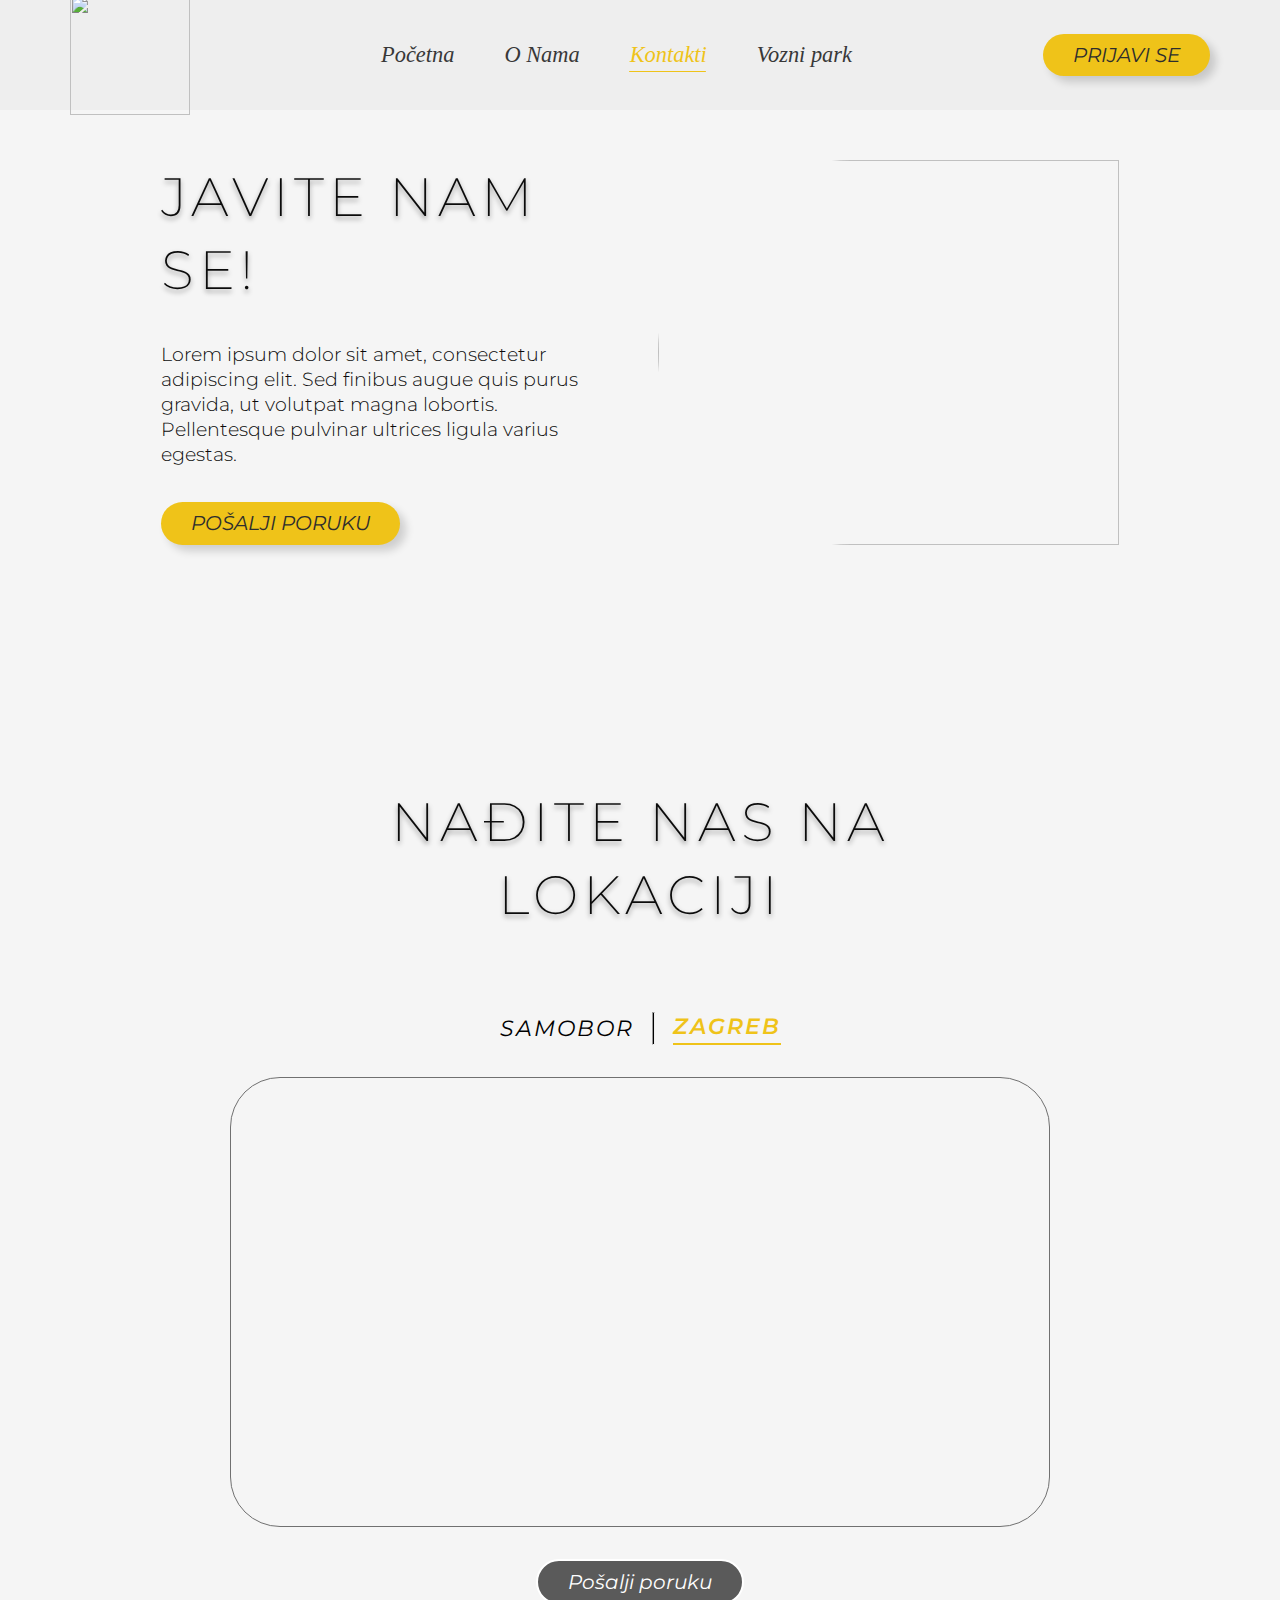
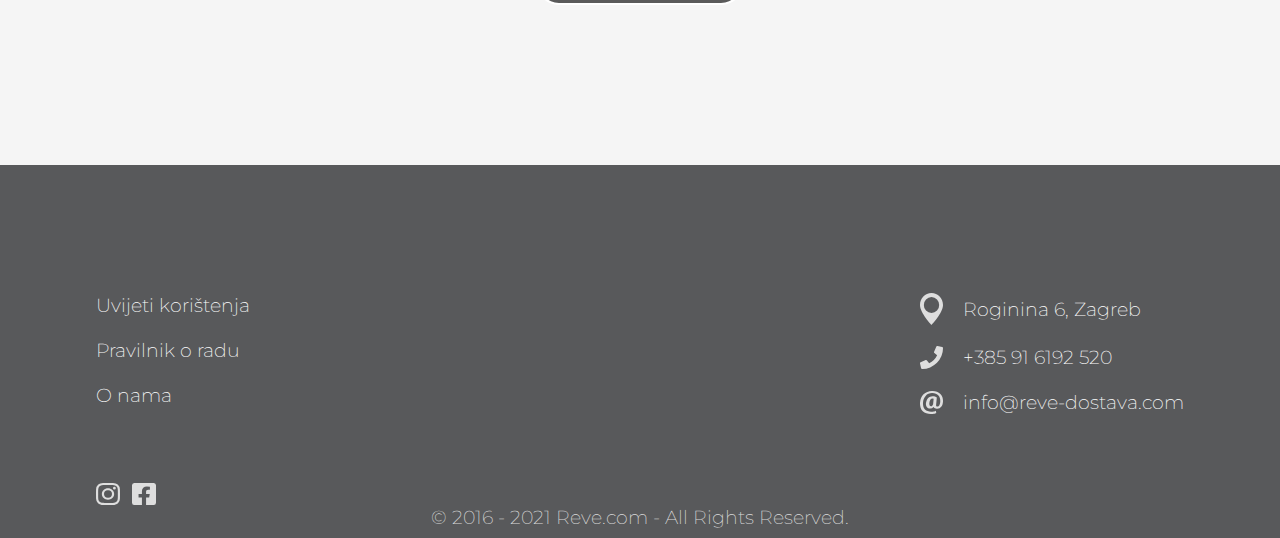
==== commit f9c15de9: "Add files via upload" ====
--- a/kontakt.html
+++ b/kontakt.html
@@ -70,7 +70,7 @@
                 Sed finibus augue quis purus gravida, ut volutpat magna lobortis.
                 Pellentesque pulvinar ultrices ligula varius egestas. </p>
     
-                <button class="mainCta poruka">Pošalji poruku</button>
+                <a href="mailto:info@reve-dostava.com" target=”_blank”> <button class="mainCta">Pošalji poruku</button> </a>
         </div>
         <div class="heroContainerImage">
             <div class="heroContainer__image">
@@ -82,39 +82,7 @@
 
 
 
-<div class="porukaForm">
-
-    <button class="formCloseButton">
-        <div class="formCloseButton__line formCloseButton__line--first"></div>
-    
-        <div class="formCloseButton__line formCloseButton__line--second"></div>
-    </button>
-
-    <h2>Pošalji nam poruku</h2>
-
-    <form class="porukaForm__info" action="" method="POST">
-        <div class="formGroup">
-            <div>
-                <input type="text" placeholder="Ime i prezime" id="firstName" name="firstName">
-            </div>
-    
-            <div>
-                <input type="email" placeholder="E-mail" id="email" name="Email">
-            </div>
-            <div>
-                <input type="phoneNumber" placeholder="Broj mobitela" id="brojMobitela" name="brojMobitela">
-            </div>
-        </div>
-
-        <div class="formGroup">
-            <textarea name="message" placeholder="Poruka" id="" cols="20" rows="8"></textarea>
-        </div>   
-    </form>
-    <p>Naš Tim će ti odgovoriti u roku 24 sata!</p>
-    <a href=""><button class="mainCta">Pošalji</button></a>
-
-
-</div>
+
 
 
 
@@ -141,9 +109,8 @@
             </div>
             </div>
    
-                <button class="darkBtn poruka">Javi nam se!
-    
-                </button>
+                <a href="mailto:info@reve-dostava.com" target=”_blank”> <button class="darkBtn">Pošalji poruku</button> </a>
+
                         
     </div>
 
@@ -157,31 +124,38 @@
         <div class="formCloseButton__line formCloseButton__line--second"></div>
     </button>
 
-    <h1>PRIJAVI SE</h1>
-    <p>U samo 2 minute</p>
-
-    <form class="prijavaForm__form" action="" method="POST">
-        <div class="formGroup">
-            <input type="text" placeholder="Ime i prezime" id="firstName" name="firstName">
-        </div>
-
-        <div class="formGroup">
-            <input type="email" placeholder="E-mail" id="email" name="Email">
-        </div>
-
-        <div class="formGroup">
-            <textarea name="message" placeholder="Poruka" id="" cols="20" rows="6"></textarea>
-        </div>
-        <a href=""><button class="mainCta">Prijavi se</button></a>
-    </form>
+    <section class="prijava">
+
+        <div>
+            <h1>PRIJAVI SE</h1>
+            <h5>U samo dvije minute!</h5>
+
+        </div>
+        
+        <form action="https://formspree.io/f/xyylqwzr" method="POST">
+            <div class="form-group">
+                <input type="text" placeholder="Ime i prezime" id="name" name="name">
+                <div class="error-hint hidden">Your name is required.</div>
+            </div>
+            <div class="form-group">
+                <input type="text" placeholder="E-mail" id="email" name="email">
+                <div class="error-hint hidden">Your email is invalid.</div>
+            </div>
+            <div class="form-group">
+                <textarea name="message" placeholder="Poruka" id="message" cols="20" rows="10"></textarea>
+            </div>
+    
+            <button type="submit" class="mainCta">Prijavi se</button>
+            <div class="success-message hidden">Your form was sent successfully!</div>
+        </form>
+    
+    </section>
 
 
 </div>
     
     
     
-
-
 <footer class="footer">
     <img src="Slike/LogoReve-sivaSlova.svg" class="footerLogo" alt="">
     <div class="adresa">Josipa jelaćića 13</div>
@@ -192,34 +166,37 @@
                 <li><a href="pravilnikORadu.html">Pravilnik o radu</a></li>
                 <li><a href="oNama.html">O nama</a></li>
             </ul>
-            <ul class="dodatniLinkovi">
+            <!-- 
+                <ul class="dodatniLinkovi">
                 <li><a href="">Dodatan link 1</a></li>
                 <li><a href="">Dodatan link 2</a></li>
                 <li><a href="">Dodatan link 3</a></li>
             </ul>
+            --> 
+
         </div>
 
         <div class="footer__top__rightSide">
             <ul class="info">
                 <li class="dodatniLinkovi">
-                    <a href="https://www.google.com/maps/place/Ul.+bana+Josipa+Jela%C4%8Di%C4%87a+13,+10430,+Samobor/data=!4m2!3m1!1s0x4765cbf91024edfb:0xdd597de5a7063467?sa=X&ved=2ahUKEwjysNHrgcXzAhUHHxoKHdODCRUQ8gF6BAgUEAE" target=”_blank” >
+                    <a href="https://www.google.com/maps/embed?pb=!1m18!1m12!1m3!1d2780.958377066166!2d15.914880551083929!3d45.81209197900403!2m3!1f0!2f0!3f0!3m2!1i1024!2i768!4f13.1!3m3!1m2!1s0x4765d13a98a1cfd1%3A0x40d20054db8fc902!2sRoginina%20ul.%206%2C%2010000%2C%20Zagreb!5e0!3m2!1sen!2shr!4v1635509000589!5m2!1sen!2shr" target=”_blank” >
                         <img src="Slike/LocationIcon.svg" alt="">
                         
-                        <span>Josipa Jelačića 13</span>
+                        <span>Roginina 6, Zagreb</span>
                      </a>
                 </li>
 
                 <li>
-                    <a href="https://wa.me/385913311806" target=”_blank”>
+                    <a href="https://wa.me/+385916192520" target=”_blank”>
                         <img src="Slike/PhoneIcon.svg" alt="">
-                        <span>+385 20 933 933</span> 
+                        <span>+385 91 6192 520</span> 
                     </a>
                 </li>
 
                 <li>
-                    <a href="mailto:reveinfo@gmail.com" target=”_blank”>
+                    <a href="mailto:info@reve-dostava.com" target=”_blank”>
                         <img src="Slike/MailIcon.svg" alt="">
-                        <span>reveinfo@gmail.com</span>   
+                        <span>info@reve-dostava.com</span>   
                     </a>
                 </li>
             </ul>
@@ -231,13 +208,10 @@
 
     <div class="footer__bottom">
         <div class="socials">
-            <a href="">
+            <a href="https://www.instagram.com/revedostava/?hl=en">
                 <img src="Slike/InstagramIcon.svg" alt="">
             </a>
-            <a href="">
-                <img src="Slike/LinkedInIcon.svg" alt="">
-            </a>
-            <a href="">
+            <a href="https://www.facebook.com/revedostavahr/">
                 <img src="Slike/FacebookIcon.svg" alt="">
             </a>
         </div>
@@ -249,7 +223,7 @@
 
 
 </footer>
-
+    <script src="form.js"></script>
     <script src="prijava.js"></script>
     <script src="script.js"></script>
     <script src="location.js"></script>
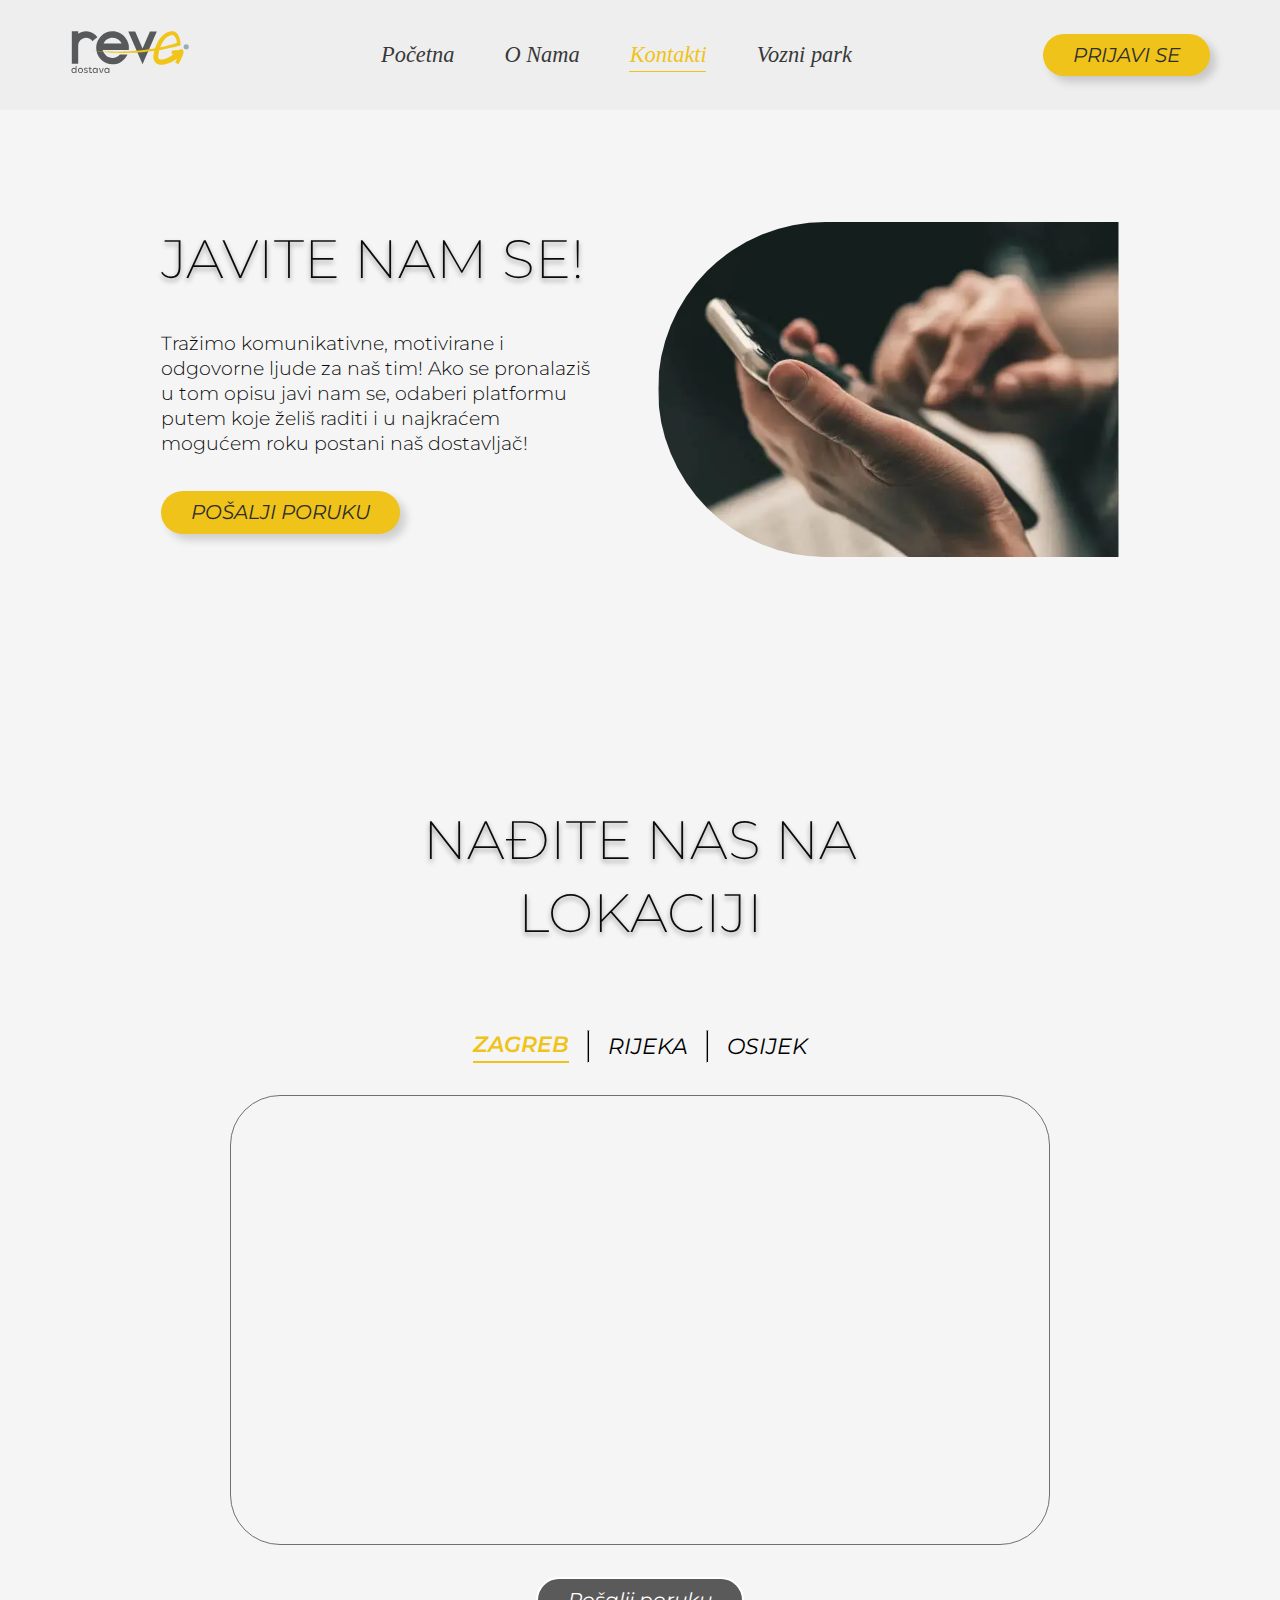
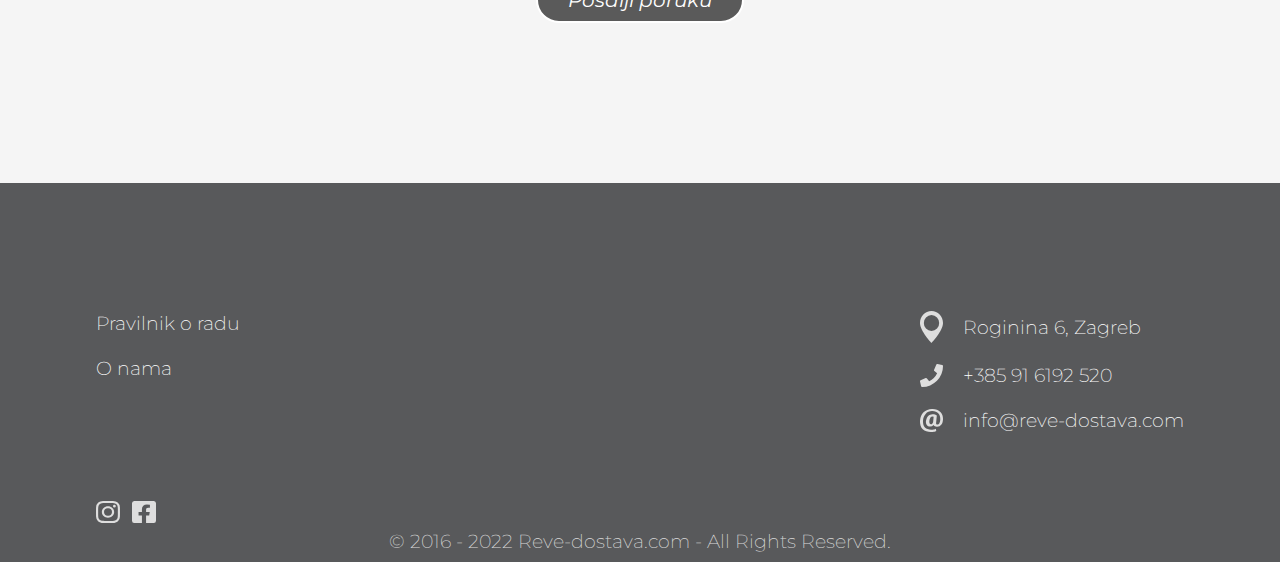
==== commit 63a1a214: "Add files via upload" ====
--- a/kontakt.html
+++ b/kontakt.html
@@ -1,32 +1,74 @@
+<!DOCTYPE html>
 <html lang="en">
 <head>
     <meta charset="UTF-8">
     <meta http-equiv="X-UA-Compatible" content="IE=edge">
     <meta name="viewport" content="width=device-width, initial-scale=1.0">
-    <title>Document</title>
+
+    <title>Kontakti</title>
+
+    
+    <meta name="description" content="Kontaktiraj nas u Reve dostavi, postani dostavljač i vozi reve vozilo"></head>
+
     <link rel="stylesheet" href="css/style.css">
     <link rel="preconnect" href="https://fonts.googleapis.com">
     <link rel="preconnect" href="https://fonts.gstatic.com" crossorigin>
     <link href="https://fonts.googleapis.com/css2?family=Montserrat:ital,wght@0,300;0,400;0,500;1,200;1,300;1,400;1,500&display=swap" rel="stylesheet">
-    <script src="https://ajax.googleapis.com/ajax/libs/jquery/3.5.1/jquery.min.js"></script>
+
+        <!-- SCRIPT LOADER -->
+    <script type="text/javascript">
+        window.addEventListener("load", function () {
+            const mainScript = document.createElement("script");
+            const formScript = document.createElement("script");
+            const locScript = document.createElement("script");
+            const prijavaScript = document.createElement("script");
+    
+            mainScript.src = "script.js";
+            formScript.src = "form.js";
+            locScript.src = "location.js";
+            prijavaScript.src = "prijava.js";
+    
+            document.body.appendChild(mainScript);
+            document.body.appendChild(formScript);
+            document.body.appendChild(locScript);
+            document.body.appendChild(prijavaScript);
+    });
+        
+    </script>
 </head>
+
+
+
 <body>
-
+    <div  class="lang-change">
+        <img src="Slike/earth.png" alt="" class="earth-icon">
+         <div>
+              <ul class="lang-change__dropdown">
+                  <li class="active-lang" onClick="changeLanguage('eng')">
+                      <a href="#" class="eng">Engish</a>
+                     </li>
+                     <li onClick="changeLanguage('hr')">
+                         <a href="#" class="hr">Croatian</a>
+                     </li>
+ 
+         </div>
+     </div>
+ 
 
 
 
 <!-- DESKTOP NAVIGATION-->
 
     <header>
-        <a href="index.html"><img src="Slike/LogoYellow.svg" class="logo" alt=""></a>
+        <a href="index.html"><img src="Slike/LogoYellow.svg" class="logo" alt="reve-dostava logo"></a>
         <ul class="hide-for-tablet">
-            <li><a href="index.html">Početna</a></li>
-            <li><a href="oNama.html">O Nama</a></li>
-            <li><a href="kontakt.html" class="active">Kontakti</a></li>
-            <li><a href="vozniPark.html">Vozni park</a></li>
+            <li><a href="index.html" id="home-page-link">Početna</a></li>
+            <li><a href="oNama.html" id="about-us-page-link">O Nama</a></li>
+            <li><a href="kontakt.html" class="active" id="contact-us-page-link">Kontakti</a></li>
+            <li><a href="vozniPark.html" id="vehicle-fleet-page-link">Vozni park</a></li>
            
         </ul>
-        <a class="mainCta hide-for-tablet" id="prijaviSeButton" href="#">Prijavi se</a>
+        <a class="mainCta hide-for-tablet sign-up-button" id="prijaviSeButton"  href="#">Prijavi se</a>
 
 
     </header>
@@ -47,11 +89,11 @@
     <div class="backgroundMobileMenu hide-for-desktop">
         <div>
             <ul class="mobileNav">
-                <li><a href="index.html">Početna</a></li>
-                <li><a href="oNama.html">O Nama</a></li>
-                <li><a href="kontakt.html">Kontakti</a></li>
-                <li><a href="vozniPark.html">Vozni park</a></li>
-                <li><a href="prijaviSe.html">Prijavi se</a></li>
+                <li><a href="index.html" id="home-page-link">Početna</a></li>
+                <li><a href="oNama.html" id="about-us-page-link">O Nama</a></li>
+                <li><a href="kontakt.html" id="contact-us-page-link">Kontakti</a></li>
+                <li><a href="vozniPark.html" id="vehicle-fleet-page-link">Vozni park</a></li>
+                <li><a href="prijaviSe.html" id="sign-up-page-link" class="sign-up-button">Prijavi se</a></li>
             </ul>
         </div>
     </div>
@@ -60,22 +102,23 @@
 
     <div class="heroContainer">
         <div class="heroContainer__text">
-            <h1 class="velikiEkran">JAVITE NAM SE!
+            <h1 class="velikiEkran" id="contact-us-page-header">JAVITE NAM SE!
                 </h1>
 
-                <h1 class="maliEkran">JAVITE NAM SE!
+                <h1 class="maliEkran" id="contact-us-page-header">JAVITE NAM SE!
                     </h1>
     
-                <p>Lorem ipsum dolor sit amet, consectetur adipiscing elit. 
-                Sed finibus augue quis purus gravida, ut volutpat magna lobortis.
-                Pellentesque pulvinar ultrices ligula varius egestas. </p>
-    
-                <a href="mailto:info@reve-dostava.com" target=”_blank”> <button class="mainCta">Pošalji poruku</button> </a>
+                <p id="contact-us-page-text"> Tražimo komunikativne, motivirane i odgovorne ljude za naš tim! Ako se pronalaziš u tom opisu javi nam se, odaberi platformu putem koje želiš raditi i u najkraćem mogućem roku postani naš dostavljač! </p>
+    
+                <a href="mailto:info@reve-dostava.com" target=”_blank”> <button class="mainCta" id="contact-us-button">Pošalji poruku</button> </a>
         </div>
         <div class="heroContainerImage">
             <div class="heroContainer__image">
-                <img src="Slike/kontaktPageImg.svg" alt="">
-            </div>
+                <img  srcset="Slike/KontaktPageImg-small.webp 350w, 
+                Slike/KontaktPageImg-big.webp 1500w" 
+                sizes="(max-width: 800px) 350w, 1500w" 
+                src="Slike/KontaktPageImg-big.webp" loading="lazy" alt="kontakt page image">
+            </div> 
         </div>
 
     </div> 
@@ -90,26 +133,29 @@
 
     <div class="content">
 
-        <h1 class="headerContent">NAĐITE NAS NA 
+        <h1 class="headerContent" id="contact-us-page-location-header">NAĐITE NAS NA 
            <br>LOKACIJI</br></h1>
     
-            <div class="locationButtons">
-                <button class="locButton" id="samoborButton">SAMOBOR</button>
+           <div class="locationButtons">
+            <button class="locButton active" id="zagrebButton">ZAGREB</button>
                 <hr>
-    
-                <button class="locButton active" id="zagrebButton">ZAGREB</button>
-            </div>
+            <button class="locButton" id="rijekaButton">RIJEKA</button>
+                <hr>
+            <button class="locButton" id="osijekButton">OSIJEK</button>
+        </div>
     
             <div class="map">
-            <div id="samoborMap"> 
-                <iframe src="https://www.google.com/maps/embed?pb=!1m18!1m12!1m3!1d89004.46456508526!2d15.638116497264134!3d45.80345690383869!2m3!1f0!2f0!3f0!3m2!1i1024!2i768!4f13.1!3m3!1m2!1s0x4765cade0a424095%3A0x400ad50862bb750!2sSamobor!5e0!3m2!1sen!2shr!4v1632937053299!5m2!1sen!2shr" width="100%" height="100%" style="border:0;" allowfullscreen="" loading="lazy"></iframe>
-            </div>
-            <div id="zagrebMap"> 
-                <iframe src="https://www.google.com/maps/embed?pb=!1m18!1m12!1m3!1d177891.77679597988!2d15.824248265386561!3d45.84011036381783!2m3!1f0!2f0!3f0!3m2!1i1024!2i768!4f13.1!3m3!1m2!1s0x4765d692c902cc39%3A0x3a45249628fbc28a!2sZagreb!5e0!3m2!1sen!2shr!4v1632937194434!5m2!1sen!2shr" width="100%" height="100%" style="border:0;" allowfullscreen="" loading="lazy"></iframe>
-            </div>
+                <div id="rijekaMap"> 
+                    <iframe  loading="lazy" src="https://www.google.com/maps/embed?pb=!1m18!1m12!1m3!1d22440.26134333715!2d14.419815611959391!3d45.32796278029781!2m3!1f0!2f0!3f0!3m2!1i1024!2i768!4f13.1!3m3!1m2!1s0x4764a0e03d2ff715%3A0xf8f4067f6654c545!2s%C5%BDabica%201%2C%2051000%2C%20Rijeka!5e0!3m2!1sen!2shr!4v1637334756026!5m2!1sen!2shr" width="100%" height="100%" style="border:0;" allowfullscreen="" loading="lazy"></iframe>
+                </div>
+                <div id="zagrebMap"> 
+                    <iframe loading="lazy" src="https://www.google.com/maps/embed?pb=!1m18!1m12!1m3!1d44186.17761950053!2d15.873875156474055!3d45.81436116931415!2m3!1f0!2f0!3f0!3m2!1i1024!2i768!4f13.1!3m3!1m2!1s0x4765d13a98a1cfd1%3A0x40d20054db8fc902!2sRoginina%20ul.%206%2C%2010000%2C%20Zagreb!5e0!3m2!1sen!2shr!4v1637334620436!5m2!1sen!2shr" width="100%" height="100%" style="border:0;" allowfullscreen="" loading="lazy"></iframe>
+                </div>
+                <div id="osijekMap"> 
+                    <iframe loading="lazy" src="https://www.google.com/maps/embed?pb=!1m18!1m12!1m3!1d11173.476606353202!2d18.665766759155876!3d45.563014639338746!2m3!1f0!2f0!3f0!3m2!1i1024!2i768!4f13.1!3m3!1m2!1s0x475ce709bc4ba495%3A0xfafcc53747f59e29!2sGornjodravska%20obala%2088%2C%2031000%2C%20Osijek!5e0!3m2!1sen!2shr!4v1637334808653!5m2!1sen!2shr" width="100%" height="100%" style="border:0;" allowfullscreen="" loading="lazy"></iframe>        </div>
             </div>
    
-                <a href="mailto:info@reve-dostava.com" target=”_blank”> <button class="darkBtn">Pošalji poruku</button> </a>
+                <a href="mailto:info@reve-dostava.com" target=”_blank”> <button class="darkBtn" id="contact-us-button">Pošalji poruku</button> </a>
 
                         
     </div>
@@ -127,12 +173,12 @@
     <section class="prijava">
 
         <div>
-            <h1>PRIJAVI SE</h1>
-            <h5>U samo dvije minute!</h5>
+            <h1 id="sign-up-page-header">PRIJAVI SE</h1>
+            <h5 id="sign-up-page-sub-header">U samo dvije minute!</h5>
 
         </div>
         
-        <form action="https://formspree.io/f/xyylqwzr" method="POST">
+        <form action="https://formspree.io/f/mnqwaggg" method="POST">
             <div class="form-group">
                 <input type="text" placeholder="Ime i prezime" id="name" name="name">
                 <div class="error-hint hidden">Your name is required.</div>
@@ -142,10 +188,14 @@
                 <div class="error-hint hidden">Your email is invalid.</div>
             </div>
             <div class="form-group">
-                <textarea name="message" placeholder="Poruka" id="message" cols="20" rows="10"></textarea>
-            </div>
-    
-            <button type="submit" class="mainCta">Prijavi se</button>
+                <input type="number" placeholder="Mobitel" id="phone" name="phone">
+                <div class="error-hint hidden">Phone Number</div>
+            </div>
+            <div class="form-group">
+                <textarea name="message" placeholder="Poruka" id="message" cols="20" rows="7"></textarea>
+            </div>
+    
+            <button type="submit" class="mainCta sign-up-button">Prijavi se</button>
             <div class="success-message hidden">Your form was sent successfully!</div>
         </form>
     
@@ -157,14 +207,14 @@
     
     
 <footer class="footer">
-    <img src="Slike/LogoReve-sivaSlova.svg" class="footerLogo" alt="">
-    <div class="adresa">Josipa jelaćića 13</div>
+    
+    <div class="adresa">Roginina 6, Zagreb</div>
     <div class="footer__top">
         <div class="footer__top__leftSide">
             <ul class="links">
-                <li><a href="uvjetiKoristenja.html">Uvijeti korištenja</a></li>
-                <li><a href="pravilnikORadu.html">Pravilnik o radu</a></li>
-                <li><a href="oNama.html">O nama</a></li>
+                
+                <li><a href="pravilnikORadu.html" id="rules-of-procedure-page">Pravilnik o radu</a></li>
+                <li><a href="oNama.html" id="about-us-page-link">O nama</a></li>
             </ul>
             <!-- 
                 <ul class="dodatniLinkovi">
@@ -180,7 +230,7 @@
             <ul class="info">
                 <li class="dodatniLinkovi">
                     <a href="https://www.google.com/maps/embed?pb=!1m18!1m12!1m3!1d2780.958377066166!2d15.914880551083929!3d45.81209197900403!2m3!1f0!2f0!3f0!3m2!1i1024!2i768!4f13.1!3m3!1m2!1s0x4765d13a98a1cfd1%3A0x40d20054db8fc902!2sRoginina%20ul.%206%2C%2010000%2C%20Zagreb!5e0!3m2!1sen!2shr!4v1635509000589!5m2!1sen!2shr" target=”_blank” >
-                        <img src="Slike/LocationIcon.svg" alt="">
+                        <img src="Slike/LocationIcon.svg" loading="lazy" alt="Lokacija reve ureda">
                         
                         <span>Roginina 6, Zagreb</span>
                      </a>
@@ -188,14 +238,14 @@
 
                 <li>
                     <a href="https://wa.me/+385916192520" target=”_blank”>
-                        <img src="Slike/PhoneIcon.svg" alt="">
+                        <img src="Slike/PhoneIcon.svg" loading="lazy" alt="Broj mobitela">
                         <span>+385 91 6192 520</span> 
                     </a>
                 </li>
 
                 <li>
                     <a href="mailto:info@reve-dostava.com" target=”_blank”>
-                        <img src="Slike/MailIcon.svg" alt="">
+                        <img src="Slike/MailIcon.svg" loading="lazy" alt="Reve dostava email">
                         <span>info@reve-dostava.com</span>   
                     </a>
                 </li>
@@ -209,23 +259,22 @@
     <div class="footer__bottom">
         <div class="socials">
             <a href="https://www.instagram.com/revedostava/?hl=en">
-                <img src="Slike/InstagramIcon.svg" alt="">
+                <img src="Slike/InstagramIcon.svg" loading="lazy" alt="Instagram icon">
             </a>
             <a href="https://www.facebook.com/revedostavahr/">
-                <img src="Slike/FacebookIcon.svg" alt="">
+                <img src="Slike/FacebookIcon.svg" loading="lazy" alt="Facebook icon">
             </a>
         </div>
         <div class="copyright">
-            <span>© 2016 - 2021 Reve.com - All Rights Reserved.</span>
+            <span>© 2016 - 2022 Reve-dostava.com - All Rights Reserved.</span>
         </div>
 
     </div>
 
 
 </footer>
-    <script src="form.js"></script>
-    <script src="prijava.js"></script>
-    <script src="script.js"></script>
-    <script src="location.js"></script>
-
-    </body>+
+<script src="lang__contact.js"></script>
+
+    </body>
+    </html>